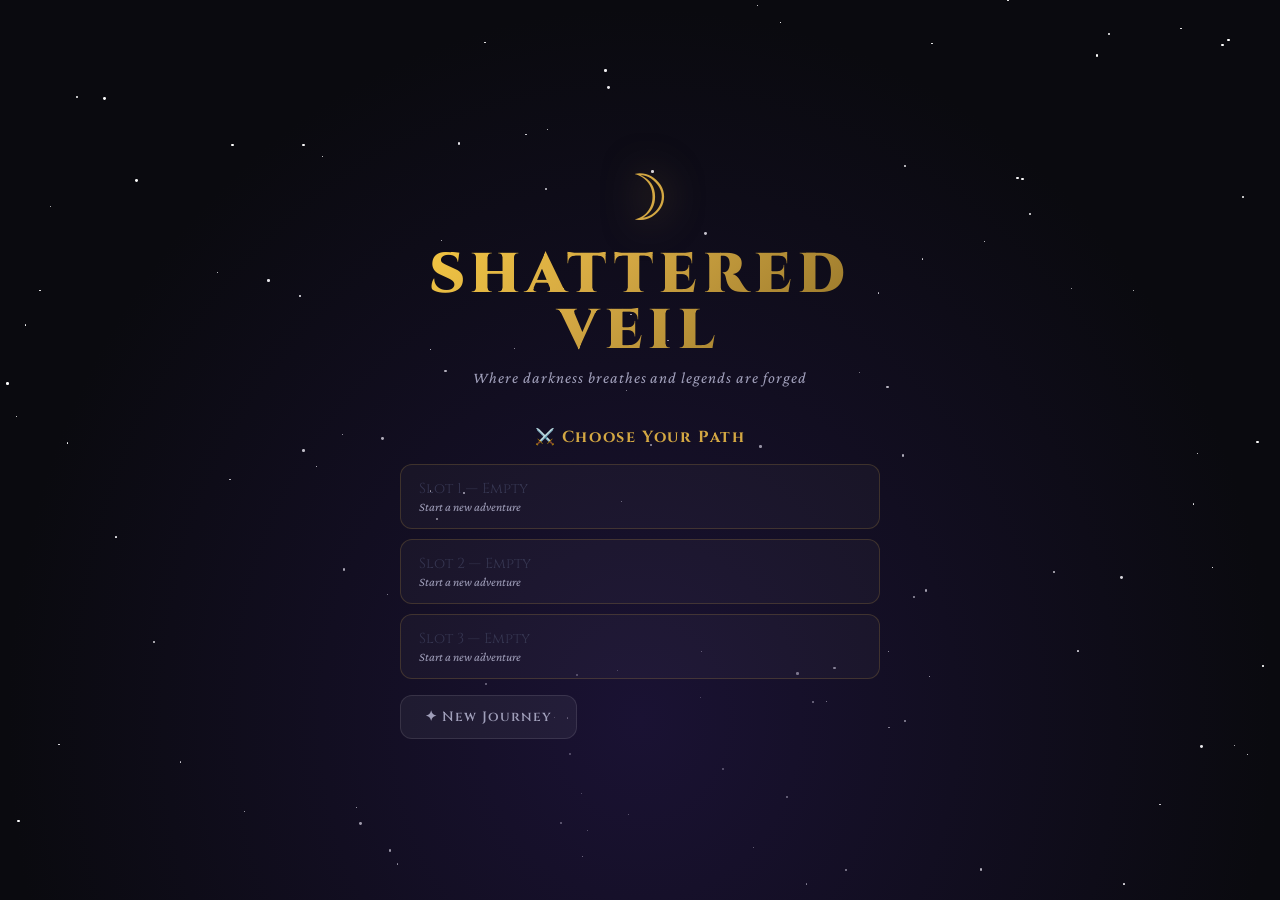
==== index.html @ 06354850 "v1" ====
<!DOCTYPE html>
<html lang="en">
<head>
  <meta charset="UTF-8" />
  <meta name="viewport" content="width=device-width, initial-scale=1.0, viewport-fit=cover" />
  <meta name="theme-color" content="#0a0a0f" />
  <meta name="apple-mobile-web-app-capable" content="yes" />
  <meta name="apple-mobile-web-app-status-bar-style" content="black-translucent" />
  <meta name="apple-mobile-web-app-title" content="Shattered Veil" />
  <meta name="description" content="An epic text-based RPG adventure of darkness, mystery and legend." />
  <link rel="manifest" href="manifest.json" />
  <link rel="apple-touch-icon" href="icons/icon-192.png" />
  <title>Shattered Veil — An Epic RPG</title>
  <link rel="preconnect" href="https://fonts.googleapis.com" />
  <link rel="preconnect" href="https://fonts.gstatic.com" crossorigin />
  <link href="https://fonts.googleapis.com/css2?family=Cinzel:wght@400;600;900&family=Crimson+Pro:ital,wght@0,300;0,400;0,600;1,300;1,400&family=Share+Tech+Mono&display=swap" rel="stylesheet" />
  <link rel="stylesheet" href="style.css" />
</head>
<body>

  <!-- ==================== STARTUP SCREEN ==================== -->
  <div id="startup-screen" class="screen active">
    <div class="startup-bg">
      <div class="star-field" id="star-field"></div>
      <div class="fog-layer"></div>
    </div>
    <div class="startup-content">
      <div class="startup-logo">
        <div class="logo-rune">☽</div>
        <h1 class="logo-title">SHATTERED VEIL</h1>
        <p class="logo-tagline">Where darkness breathes and legends are forged</p>
      </div>

      <div class="save-slots-section" id="save-slots-section">
        <h2 class="section-heading">⚔️ Choose Your Path</h2>
        <div class="save-slots" id="save-slots"></div>
        <button class="btn btn-ghost" id="new-game-btn">✦ New Journey</button>
      </div>

      <div class="name-entry-section hidden" id="name-entry-section">
        <h2 class="section-heading">Who are you, wanderer?</h2>
        <input type="text" id="player-name-input" class="name-input" placeholder="Enter your name…" maxlength="22" autocomplete="off" />
        <div class="save-slot-select">
          <label>Save to slot:</label>
          <div class="slot-btns" id="slot-select-btns"></div>
        </div>
        <div class="name-entry-btns">
          <button class="btn btn-ghost" id="back-to-saves-btn">← Back</button>
          <button class="btn btn-primary" id="begin-journey-btn">Begin Journey →</button>
        </div>
      </div>
    </div>
  </div>

  <!-- ==================== GAME SCREEN ==================== -->
  <div id="game-screen" class="screen">

    <!-- TOP BAR (mobile) -->
    <header class="top-bar">
      <div class="top-bar-left">
        <button class="icon-btn" id="menu-toggle" aria-label="Menu">☰</button>
        <span class="top-location" id="top-location-label">Ashenreach</span>
      </div>
      <div class="top-bar-center">
        <span class="top-title">SHATTERED VEIL</span>
      </div>
      <div class="top-bar-right">
        <button class="icon-btn" id="stats-toggle" aria-label="Stats">⚔</button>
        <button class="icon-btn" id="save-btn" aria-label="Save">💾</button>
      </div>
    </header>

    <!-- GAME LAYOUT -->
    <div class="game-layout">

      <!-- LEFT SIDEBAR — Nav & Companions -->
      <aside class="sidebar sidebar-left" id="sidebar-left">
        <div class="sidebar-inner">
          <button class="sidebar-close" id="sidebar-left-close">✕</button>

          <!-- Quick Nav -->
          <div class="sidebar-section">
            <h3 class="sidebar-heading">📍 Navigate</h3>
            <div id="quick-nav" class="quick-nav"></div>
          </div>

          <!-- Companions -->
          <div class="sidebar-section">
            <h3 class="sidebar-heading">🫂 Companions</h3>
            <div id="companions-list" class="companions-list">
              <p class="dim-text">No companions yet…</p>
            </div>
          </div>

          <!-- Quest Log -->
          <div class="sidebar-section">
            <h3 class="sidebar-heading">📜 Quest Log</h3>
            <div id="quest-log" class="quest-log">
              <p class="dim-text">Seek your destiny…</p>
            </div>
          </div>

          <!-- Save/Load -->
          <div class="sidebar-section">
            <h3 class="sidebar-heading">💾 Save Game</h3>
            <div id="save-panel" class="save-panel"></div>
          </div>
        </div>
      </aside>

      <!-- MAIN AREA -->
      <main class="main-area">
        <div class="story-scroll" id="story-scroll">
          <div id="story-text" class="story-text"></div>
        </div>
        <div class="actions-area">
          <div id="action-buttons" class="action-buttons"></div>
        </div>
      </main>

      <!-- RIGHT SIDEBAR — Stats & Info -->
      <aside class="sidebar sidebar-right" id="sidebar-right">
        <div class="sidebar-inner">
          <button class="sidebar-close" id="sidebar-right-close">✕</button>

          <!-- Character Card -->
          <div class="sidebar-section char-card">
            <div class="char-name" id="char-name-display">Hero</div>
            <div class="char-class" id="char-class-display">Wanderer · Lv 1</div>

            <!-- HP / MP bars -->
            <div class="vitals">
              <div class="vital-row">
                <span class="vital-label">❤ HP</span>
                <div class="bar-wrap"><div class="bar hp-bar" id="hp-bar"></div></div>
                <span class="vital-val" id="hp-text">100/100</span>
              </div>
              <div class="vital-row">
                <span class="vital-label">✦ MP</span>
                <div class="bar-wrap"><div class="bar mp-bar" id="mp-bar"></div></div>
                <span class="vital-val" id="mp-text">40/40</span>
              </div>
              <div class="vital-row">
                <span class="vital-label">⭐ XP</span>
                <div class="bar-wrap"><div class="bar xp-bar" id="xp-bar"></div></div>
                <span class="vital-val" id="xp-text">0/100</span>
              </div>
            </div>

            <!-- Attributes -->
            <div class="attrs-grid">
              <div class="attr-chip">💪 <span id="str-val">6</span></div>
              <div class="attr-chip">🏹 <span id="dex-val">5</span></div>
              <div class="attr-chip">🧠 <span id="int-val">8</span></div>
              <div class="attr-chip">💰 <span id="gold-val">30</span>g</div>
            </div>
          </div>

          <!-- Location -->
          <div class="sidebar-section">
            <h3 class="sidebar-heading">📍 Location</h3>
            <div class="location-card">
              <div class="loc-name" id="loc-name">Ashenreach</div>
              <div class="loc-desc" id="loc-desc">Central hub shrouded in eternal twilight</div>
            </div>
          </div>

          <!-- Equipment -->
          <div class="sidebar-section">
            <h3 class="sidebar-heading">⚔️ Equipment</h3>
            <div id="equipment-display" class="equipment-display"></div>
          </div>

          <!-- Inventory -->
          <div class="sidebar-section">
            <h3 class="sidebar-heading">🎒 Inventory</h3>
            <div id="inventory-grid" class="inventory-grid"></div>
          </div>

          <!-- Spells -->
          <div class="sidebar-section">
            <h3 class="sidebar-heading">✦ Spells</h3>
            <div id="spell-list" class="spell-list"></div>
          </div>
        </div>
      </aside>
    </div>

    <!-- OVERLAY for sidebars on mobile -->
    <div class="sidebar-overlay" id="sidebar-overlay"></div>

    <!-- TOAST NOTIFICATIONS -->
    <div id="toast-container" class="toast-container"></div>
  </div>

  <!-- SERVICE WORKER REGISTRATION -->
  <script>
    if ('serviceWorker' in navigator) {
      window.addEventListener('load', () => {
        navigator.serviceWorker.register('sw.js').catch(() => {});
      });
    }
  </script>
  <script src="app.js"></script>
</body>
</html>
---- style.css ----
/* =============================================
   SHATTERED VEIL — Production CSS
   Dark Gothic RPG  ·  Mobile-First
   ============================================= */

/* ---------- CUSTOM PROPERTIES ---------- */
:root {
  --ink:        #0a0a0f;
  --ink-2:      #111118;
  --ink-3:      #1a1a26;
  --veil:       #252535;
  --mist:       #353550;
  --ash:        #a09fba;
  --parchment:  #e8e0cc;
  --parchment2: #f0e8d4;

  --gold:       #d4a843;
  --gold-bright:#f5c842;
  --gold-dim:   #8a6c25;
  --gold-glow:  rgba(212,168,67,0.15);

  --crimson:    #c0392b;
  --crimson-dim:#7a2520;
  --emerald:    #27ae60;
  --emerald-dim:#1a6b3c;
  --sapphire:   #2980b9;
  --sapphire-dim:#1a5278;
  --violet:     #8e44ad;
  --violet-dim: #5b2c6f;
  --amber:      #e67e22;
  --amber-dim:  #935116;
  --teal:       #1abc9c;

  --hp-color:   #e74c3c;
  --mp-color:   #5b8af5;
  --xp-color:   #f5c842;

  --font-title: 'Cinzel', serif;
  --font-body:  'Crimson Pro', Georgia, serif;
  --font-mono:  'Share Tech Mono', monospace;

  --bar-h: 10px;
  --radius: 6px;
  --radius-lg: 12px;
  --radius-xl: 18px;
  --sidebar-w: 280px;
  --topbar-h: 52px;
  --transition: 0.25s cubic-bezier(0.16,1,0.3,1);

  --shadow-sm: 0 2px 8px rgba(0,0,0,0.4);
  --shadow-md: 0 4px 20px rgba(0,0,0,0.6);
  --shadow-gold: 0 0 20px rgba(212,168,67,0.25);
  --shadow-card: 0 2px 12px rgba(0,0,0,0.5), inset 0 1px 0 rgba(255,255,255,0.04);
}

/* ---------- RESET ---------- */
*, *::before, *::after { box-sizing: border-box; margin: 0; padding: 0; }
html { font-size: 16px; height: 100%; }
body {
  font-family: var(--font-body);
  background: var(--ink);
  color: var(--parchment);
  height: 100%;
  overflow: hidden;
  -webkit-font-smoothing: antialiased;
}
button { cursor: pointer; font-family: inherit; border: none; background: none; }
input { font-family: inherit; }

/* =============================================
   SCREENS
   ============================================= */
.screen {
  position: fixed; inset: 0;
  opacity: 0; pointer-events: none;
  transition: opacity 0.5s ease;
  z-index: 10;
}
.screen.active {
  opacity: 1; pointer-events: all;
}

/* =============================================
   STARTUP SCREEN
   ============================================= */
#startup-screen {
  display: flex;
  align-items: center;
  justify-content: center;
  background: var(--ink);
  overflow: hidden;
}

/* Star field */
.startup-bg {
  position: absolute; inset: 0;
  overflow: hidden;
}
.star-field {
  position: absolute; inset: 0;
}
.star {
  position: absolute;
  background: white;
  border-radius: 50%;
  animation: twinkle var(--dur) ease-in-out infinite alternate;
}
@keyframes twinkle {
  from { opacity: 0.1; transform: scale(0.8); }
  to   { opacity: 0.9; transform: scale(1.2); }
}
.fog-layer {
  position: absolute; inset: 0;
  background: radial-gradient(ellipse at 50% 80%, rgba(30,20,60,0.8) 0%, transparent 70%);
}

.startup-content {
  position: relative; z-index: 2;
  width: 100%; max-width: 520px;
  padding: 24px 20px;
  display: flex;
  flex-direction: column;
  align-items: center;
  gap: 40px;
}

.startup-logo {
  text-align: center;
  animation: fadeUp 1.2s var(--transition) both;
}
.logo-rune {
  font-size: 4rem;
  color: var(--gold);
  filter: drop-shadow(0 0 20px rgba(212,168,67,0.6));
  animation: pulse-glow 3s ease-in-out infinite;
  display: block;
  margin-bottom: 12px;
}
@keyframes pulse-glow {
  0%,100% { filter: drop-shadow(0 0 12px rgba(212,168,67,0.4)); }
  50%      { filter: drop-shadow(0 0 28px rgba(212,168,67,0.8)); }
}
.logo-title {
  font-family: var(--font-title);
  font-size: clamp(2rem, 8vw, 3.5rem);
  font-weight: 900;
  letter-spacing: 0.12em;
  background: linear-gradient(135deg, #f5c842 0%, #d4a843 40%, #8a6c25 100%);
  -webkit-background-clip: text;
  -webkit-text-fill-color: transparent;
  background-clip: text;
  line-height: 1;
  margin-bottom: 10px;
}
.logo-tagline {
  font-family: var(--font-body);
  font-style: italic;
  font-size: 1rem;
  color: var(--ash);
  letter-spacing: 0.06em;
}

/* Save Slots */
.section-heading {
  font-family: var(--font-title);
  font-size: 1rem;
  color: var(--gold);
  letter-spacing: 0.1em;
  text-align: center;
  margin-bottom: 16px;
}

.save-slots-section, .name-entry-section {
  width: 100%;
  animation: fadeUp 0.6s var(--transition) 0.3s both;
}
.hidden { display: none !important; }

.save-slots {
  display: flex;
  flex-direction: column;
  gap: 10px;
  margin-bottom: 16px;
}

.save-slot {
  background: rgba(255,255,255,0.03);
  border: 1px solid rgba(212,168,67,0.2);
  border-radius: var(--radius-lg);
  padding: 14px 18px;
  display: flex;
  align-items: center;
  justify-content: space-between;
  gap: 12px;
  transition: border-color var(--transition), background var(--transition);
  cursor: pointer;
}
.save-slot:hover {
  border-color: var(--gold);
  background: var(--gold-glow);
}
.save-slot-info { flex: 1; }
.save-slot-name {
  font-family: var(--font-title);
  font-size: 0.9rem;
  color: var(--parchment);
  margin-bottom: 2px;
}
.save-slot-meta {
  font-size: 0.78rem;
  color: var(--ash);
  font-style: italic;
}
.save-slot-empty .save-slot-name { color: var(--mist); }
.save-slot-actions { display: flex; gap: 6px; }
.slot-load-btn, .slot-delete-btn {
  padding: 5px 10px;
  border-radius: var(--radius);
  font-size: 0.75rem;
  font-family: var(--font-title);
  letter-spacing: 0.05em;
  transition: all var(--transition);
}
.slot-load-btn {
  background: var(--gold);
  color: var(--ink);
  font-weight: 600;
}
.slot-load-btn:hover { background: var(--gold-bright); }
.slot-delete-btn {
  background: rgba(192,57,43,0.2);
  color: #e74c3c;
  border: 1px solid rgba(192,57,43,0.3);
}
.slot-delete-btn:hover { background: rgba(192,57,43,0.4); }

/* Name Entry */
.name-input {
  width: 100%;
  background: rgba(255,255,255,0.05);
  border: 1px solid rgba(212,168,67,0.4);
  border-radius: var(--radius-lg);
  padding: 14px 18px;
  font-size: 1.1rem;
  font-family: var(--font-body);
  color: var(--parchment2);
  outline: none;
  margin-bottom: 16px;
  transition: border-color var(--transition), box-shadow var(--transition);
}
.name-input:focus {
  border-color: var(--gold);
  box-shadow: 0 0 0 3px rgba(212,168,67,0.15);
}
.name-input::placeholder { color: var(--mist); }

.save-slot-select { margin-bottom: 16px; }
.save-slot-select label {
  display: block;
  font-size: 0.8rem;
  color: var(--ash);
  margin-bottom: 8px;
  text-align: center;
}
.slot-btns { display: flex; gap: 8px; justify-content: center; }
.slot-select-btn {
  padding: 8px 16px;
  border-radius: var(--radius);
  border: 1px solid rgba(212,168,67,0.3);
  background: rgba(255,255,255,0.04);
  color: var(--ash);
  font-family: var(--font-title);
  font-size: 0.8rem;
  transition: all var(--transition);
}
.slot-select-btn.active, .slot-select-btn:hover {
  border-color: var(--gold);
  background: var(--gold-glow);
  color: var(--gold);
}

.name-entry-btns { display: flex; gap: 10px; }

/* Buttons */
.btn {
  padding: 12px 24px;
  border-radius: var(--radius-lg);
  font-family: var(--font-title);
  font-size: 0.85rem;
  letter-spacing: 0.08em;
  font-weight: 600;
  transition: all var(--transition);
  flex: 1;
  text-align: center;
}
.btn-primary {
  background: linear-gradient(135deg, var(--gold) 0%, var(--gold-dim) 100%);
  color: var(--ink);
  box-shadow: var(--shadow-gold);
}
.btn-primary:hover { background: linear-gradient(135deg, var(--gold-bright) 0%, var(--gold) 100%); transform: translateY(-1px); }
.btn-ghost {
  background: rgba(255,255,255,0.05);
  color: var(--ash);
  border: 1px solid rgba(255,255,255,0.1);
}
.btn-ghost:hover { background: rgba(255,255,255,0.1); color: var(--parchment); }

/* =============================================
   GAME SCREEN
   ============================================= */
#game-screen {
  background: var(--ink);
  display: flex;
  flex-direction: column;
  overflow: hidden;
}

/* ---------- TOP BAR ---------- */
.top-bar {
  height: var(--topbar-h);
  background: rgba(10,10,15,0.95);
  border-bottom: 1px solid rgba(212,168,67,0.15);
  display: flex;
  align-items: center;
  justify-content: space-between;
  padding: 0 12px;
  flex-shrink: 0;
  backdrop-filter: blur(10px);
  z-index: 100;
  padding-top: env(safe-area-inset-top);
}
.top-bar-left, .top-bar-right { display: flex; align-items: center; gap: 6px; flex: 1; }
.top-bar-right { justify-content: flex-end; }
.top-bar-center {
  flex: 0;
  white-space: nowrap;
}
.top-title {
  font-family: var(--font-title);
  font-size: 0.7rem;
  letter-spacing: 0.18em;
  color: var(--gold-dim);
}
.top-location {
  font-family: var(--font-body);
  font-style: italic;
  font-size: 0.82rem;
  color: var(--ash);
  max-width: 100px;
  overflow: hidden;
  text-overflow: ellipsis;
  white-space: nowrap;
}
.icon-btn {
  width: 36px; height: 36px;
  display: flex; align-items: center; justify-content: center;
  border-radius: var(--radius);
  background: rgba(255,255,255,0.04);
  border: 1px solid rgba(255,255,255,0.06);
  font-size: 1rem;
  color: var(--ash);
  transition: all var(--transition);
}
.icon-btn:hover { background: var(--gold-glow); border-color: var(--gold-dim); color: var(--gold); }

/* ---------- GAME LAYOUT ---------- */
.game-layout {
  flex: 1;
  display: flex;
  overflow: hidden;
  position: relative;
}

/* ---------- SIDEBARS ---------- */
.sidebar {
  width: var(--sidebar-w);
  flex-shrink: 0;
  background: var(--ink-2);
  border-color: rgba(212,168,67,0.12);
  overflow: hidden;
  display: flex;
  flex-direction: column;
  transition: transform var(--transition);
}
.sidebar-left { border-right: 1px solid rgba(212,168,67,0.12); }
.sidebar-right { border-left: 1px solid rgba(212,168,67,0.12); }

.sidebar-inner {
  flex: 1;
  overflow-y: auto;
  overflow-x: hidden;
  padding: 16px 14px;
  scrollbar-width: thin;
  scrollbar-color: var(--mist) transparent;
  display: flex;
  flex-direction: column;
  gap: 4px;
}
.sidebar-inner::-webkit-scrollbar { width: 4px; }
.sidebar-inner::-webkit-scrollbar-thumb { background: var(--mist); border-radius: 2px; }

.sidebar-close { display: none; }

.sidebar-section {
  background: rgba(255,255,255,0.02);
  border: 1px solid rgba(212,168,67,0.08);
  border-radius: var(--radius-lg);
  padding: 14px 12px;
  margin-bottom: 8px;
}
.sidebar-heading {
  font-family: var(--font-title);
  font-size: 0.72rem;
  letter-spacing: 0.12em;
  color: var(--gold-dim);
  margin-bottom: 12px;
  text-transform: uppercase;
}

/* ---------- MAIN AREA ---------- */
.main-area {
  flex: 1;
  display: flex;
  flex-direction: column;
  overflow: hidden;
  min-width: 0;
}
.story-scroll {
  flex: 1;
  overflow-y: auto;
  padding: 20px;
  scrollbar-width: thin;
  scrollbar-color: var(--mist) transparent;
}
.story-scroll::-webkit-scrollbar { width: 4px; }
.story-scroll::-webkit-scrollbar-thumb { background: var(--mist); border-radius: 2px; }

.story-text {
  max-width: 680px;
  margin: 0 auto;
}

.story-paragraph {
  font-size: 1.05rem;
  line-height: 1.75;
  color: var(--parchment);
  margin-bottom: 16px;
  padding: 14px 18px;
  background: rgba(255,255,255,0.02);
  border-left: 2px solid rgba(212,168,67,0.2);
  border-radius: 0 var(--radius) var(--radius) 0;
  animation: fadeUp 0.4s var(--transition) both;
}
.story-paragraph strong { color: var(--gold); font-weight: 600; }
.story-paragraph em { color: var(--ash); }

/* Story paragraph types */
.story-paragraph.type-combat {
  border-left-color: var(--crimson);
  background: rgba(192,57,43,0.04);
}
.story-paragraph.type-victory {
  border-left-color: var(--emerald);
  background: rgba(39,174,96,0.04);
  color: #7dffb3;
}
.story-paragraph.type-loot {
  border-left-color: var(--gold);
  background: var(--gold-glow);
  color: var(--gold-bright);
}
.story-paragraph.type-damage {
  border-left-color: var(--crimson);
  animation: shake 0.4s ease;
  color: #ff8a80;
}
.story-paragraph.type-heal {
  border-left-color: var(--emerald);
  color: #a8ffcb;
}
.story-paragraph.type-system {
  border-left-color: var(--sapphire);
  background: rgba(41,128,185,0.05);
  font-style: italic;
  color: var(--ash);
  font-size: 0.92rem;
}
.story-paragraph.type-levelup {
  border-left-color: var(--gold-bright);
  background: rgba(245,200,66,0.08);
  color: var(--gold-bright);
  font-family: var(--font-title);
  letter-spacing: 0.05em;
}
.story-paragraph.type-boss {
  border-left-color: var(--violet);
  background: rgba(142,68,173,0.06);
  color: #e0b0ff;
}
.story-paragraph.type-companion {
  border-left-color: var(--teal);
  background: rgba(26,188,156,0.05);
  color: #a0ffe0;
}

/* Divider */
.story-divider {
  text-align: center;
  color: var(--gold-dim);
  font-size: 0.8rem;
  margin: 8px 0;
  letter-spacing: 0.2em;
}

/* Actions area */
.actions-area {
  border-top: 1px solid rgba(212,168,67,0.12);
  background: rgba(10,10,15,0.8);
  backdrop-filter: blur(8px);
  padding: 14px 16px;
  padding-bottom: calc(14px + env(safe-area-inset-bottom));
}
.action-buttons {
  display: grid;
  grid-template-columns: repeat(auto-fill, minmax(200px, 1fr));
  gap: 8px;
  max-width: 720px;
  margin: 0 auto;
}
.action-btn {
  padding: 11px 16px;
  background: rgba(255,255,255,0.04);
  border: 1px solid rgba(212,168,67,0.2);
  border-radius: var(--radius-lg);
  color: var(--parchment);
  font-size: 0.88rem;
  font-family: var(--font-body);
  text-align: left;
  transition: all var(--transition);
  line-height: 1.3;
}
.action-btn:hover {
  background: var(--gold-glow);
  border-color: var(--gold);
  color: var(--parchment2);
  transform: translateX(3px);
}
.action-btn:active { transform: translateX(1px); }
.action-btn.danger {
  border-color: rgba(192,57,43,0.4);
  color: #ff8a80;
}
.action-btn.danger:hover { background: rgba(192,57,43,0.12); border-color: var(--crimson); }

/* ---------- CHAR CARD ---------- */
.char-card {
  text-align: center;
}
.char-name {
  font-family: var(--font-title);
  font-size: 1.1rem;
  color: var(--gold);
  margin-bottom: 2px;
}
.char-class {
  font-size: 0.8rem;
  color: var(--ash);
  font-style: italic;
  margin-bottom: 14px;
}

.vitals { display: flex; flex-direction: column; gap: 8px; margin-bottom: 12px; }
.vital-row { display: flex; align-items: center; gap: 8px; }
.vital-label { font-size: 0.72rem; font-family: var(--font-mono); color: var(--ash); width: 30px; flex-shrink: 0; }
.bar-wrap {
  flex: 1; height: var(--bar-h);
  background: rgba(0,0,0,0.4);
  border-radius: 999px;
  overflow: hidden;
  border: 1px solid rgba(255,255,255,0.05);
}
.bar {
  height: 100%;
  border-radius: 999px;
  transition: width 0.5s cubic-bezier(0.16,1,0.3,1);
}
.hp-bar { background: linear-gradient(90deg, var(--crimson-dim), var(--hp-color)); }
.mp-bar { background: linear-gradient(90deg, var(--sapphire-dim), var(--mp-color)); }
.xp-bar { background: linear-gradient(90deg, var(--amber-dim), var(--xp-color)); }
.vital-val { font-size: 0.7rem; font-family: var(--font-mono); color: var(--ash); width: 56px; text-align: right; flex-shrink: 0; }

.attrs-grid {
  display: grid;
  grid-template-columns: 1fr 1fr;
  gap: 6px;
}
.attr-chip {
  background: rgba(255,255,255,0.03);
  border: 1px solid rgba(212,168,67,0.1);
  border-radius: var(--radius);
  padding: 5px 8px;
  font-size: 0.78rem;
  color: var(--parchment);
  text-align: center;
}
.attr-chip span { color: var(--gold); font-weight: 600; }

/* ---------- LOCATION ---------- */
.location-card { text-align: center; }
.loc-name {
  font-family: var(--font-title);
  font-size: 0.95rem;
  color: var(--gold);
  margin-bottom: 4px;
}
.loc-desc {
  font-size: 0.8rem;
  color: var(--ash);
  font-style: italic;
  line-height: 1.4;
}

/* ---------- EQUIPMENT ---------- */
.equipment-display { display: flex; flex-direction: column; gap: 6px; }
.equip-row {
  display: flex;
  align-items: center;
  gap: 8px;
  padding: 7px 10px;
  background: rgba(212,168,67,0.05);
  border: 1px solid rgba(212,168,67,0.12);
  border-radius: var(--radius);
  font-size: 0.8rem;
}
.equip-label { color: var(--ash); flex-shrink: 0; }
.equip-name { color: var(--parchment); flex: 1; }
.equip-stat { color: var(--gold); font-size: 0.72rem; font-family: var(--font-mono); }

/* ---------- INVENTORY ---------- */
.inventory-grid {
  display: grid;
  grid-template-columns: repeat(4, 1fr);
  gap: 6px;
}
.inv-item {
  aspect-ratio: 1;
  display: flex;
  flex-direction: column;
  align-items: center;
  justify-content: center;
  gap: 2px;
  background: rgba(255,255,255,0.03);
  border: 1px solid rgba(212,168,67,0.12);
  border-radius: var(--radius);
  font-size: 1.3rem;
  cursor: pointer;
  transition: all var(--transition);
  position: relative;
  padding: 4px 2px;
}
.inv-item:hover {
  background: var(--gold-glow);
  border-color: var(--gold-dim);
  transform: scale(1.05);
}
.inv-item-label {
  font-size: 0.6rem;
  color: var(--ash);
  text-align: center;
  line-height: 1;
  word-break: break-word;
}
.inv-empty { font-size: 0.75rem; color: var(--mist); font-style: italic; padding: 6px 0; }

/* ---------- SPELLS ---------- */
.spell-list { display: flex; flex-direction: column; gap: 5px; }
.spell-chip {
  display: flex;
  align-items: center;
  justify-content: space-between;
  padding: 7px 10px;
  background: rgba(89,52,173,0.08);
  border: 1px solid rgba(142,68,173,0.2);
  border-radius: var(--radius);
  font-size: 0.78rem;
  cursor: pointer;
  transition: all var(--transition);
}
.spell-chip:hover { background: rgba(89,52,173,0.18); border-color: var(--violet); }
.spell-chip-name { color: var(--parchment); }
.spell-chip-cost { color: var(--mp-color); font-family: var(--font-mono); font-size: 0.7rem; }

/* ---------- QUEST LOG ---------- */
.quest-log { display: flex; flex-direction: column; gap: 6px; }
.quest-item {
  padding: 8px 10px;
  background: rgba(255,255,255,0.02);
  border: 1px solid rgba(212,168,67,0.1);
  border-left: 3px solid var(--gold-dim);
  border-radius: 0 var(--radius) var(--radius) 0;
  font-size: 0.8rem;
}
.quest-title { color: var(--parchment); margin-bottom: 2px; font-weight: 600; }
.quest-desc { color: var(--ash); font-size: 0.75rem; font-style: italic; }
.quest-reward { color: var(--gold); font-size: 0.7rem; margin-top: 4px; }
.quest-item.completed { border-left-color: var(--emerald); opacity: 0.6; }
.quest-item.completed .quest-title { text-decoration: line-through; }

/* ---------- COMPANIONS ---------- */
.companions-list { display: flex; flex-direction: column; gap: 8px; }
.companion-card {
  display: flex;
  gap: 10px;
  padding: 10px;
  background: rgba(26,188,156,0.05);
  border: 1px solid rgba(26,188,156,0.15);
  border-radius: var(--radius-lg);
}
.companion-avatar {
  font-size: 2rem;
  flex-shrink: 0;
  width: 44px; height: 44px;
  display: flex; align-items: center; justify-content: center;
  background: rgba(26,188,156,0.1);
  border-radius: var(--radius);
}
.companion-info { flex: 1; min-width: 0; }
.companion-name { font-family: var(--font-title); font-size: 0.82rem; color: var(--teal); margin-bottom: 2px; }
.companion-role { font-size: 0.72rem; color: var(--ash); font-style: italic; margin-bottom: 4px; }
.companion-hp { display: flex; align-items: center; gap: 6px; }
.companion-hp-bar-wrap { flex: 1; height: 5px; background: rgba(0,0,0,0.4); border-radius: 999px; overflow: hidden; }
.companion-hp-bar { height: 100%; background: var(--teal); border-radius: 999px; transition: width 0.5s ease; }
.companion-hp-label { font-size: 0.65rem; font-family: var(--font-mono); color: var(--ash); }

/* ---------- SAVE PANEL ---------- */
.save-panel { display: flex; flex-direction: column; gap: 6px; }
.save-slot-mini {
  display: flex;
  align-items: center;
  justify-content: space-between;
  padding: 8px 10px;
  background: rgba(255,255,255,0.02);
  border: 1px solid rgba(212,168,67,0.1);
  border-radius: var(--radius);
  font-size: 0.78rem;
  cursor: pointer;
  transition: all var(--transition);
}
.save-slot-mini:hover { border-color: var(--gold-dim); background: var(--gold-glow); }
.save-mini-name { color: var(--parchment); }
.save-mini-action { color: var(--gold); font-size: 0.7rem; }

/* ---------- QUICK NAV ---------- */
.quick-nav { display: flex; flex-direction: column; gap: 5px; }
.nav-btn {
  padding: 8px 12px;
  background: rgba(255,255,255,0.03);
  border: 1px solid rgba(212,168,67,0.1);
  border-radius: var(--radius);
  color: var(--ash);
  font-size: 0.82rem;
  text-align: left;
  transition: all var(--transition);
}
.nav-btn:hover { background: var(--gold-glow); border-color: var(--gold-dim); color: var(--parchment); }
.nav-btn.active { border-color: var(--gold); color: var(--gold); background: var(--gold-glow); }

/* ---------- OVERLAY ---------- */
.sidebar-overlay {
  display: none;
  position: fixed; inset: 0;
  background: rgba(0,0,0,0.6);
  z-index: 200;
  backdrop-filter: blur(2px);
}
.sidebar-overlay.active { display: block; }

/* ---------- TOAST ---------- */
.toast-container {
  position: fixed;
  top: calc(var(--topbar-h) + 12px);
  right: 16px;
  z-index: 999;
  display: flex;
  flex-direction: column;
  gap: 6px;
  pointer-events: none;
}
.toast {
  padding: 10px 16px;
  background: var(--ink-3);
  border: 1px solid rgba(212,168,67,0.3);
  border-radius: var(--radius-lg);
  font-size: 0.85rem;
  color: var(--parchment);
  box-shadow: var(--shadow-md);
  animation: toastIn 0.35s var(--transition) both;
  max-width: 260px;
  pointer-events: all;
}
.toast.error { border-color: rgba(192,57,43,0.5); color: #ff8a80; }
.toast.success { border-color: rgba(39,174,96,0.5); color: #7dffb3; }
.toast.info { border-color: rgba(41,128,185,0.4); color: #90caf9; }
.toast.out { animation: toastOut 0.35s var(--transition) both; }
@keyframes toastIn {
  from { opacity: 0; transform: translateX(40px); }
  to   { opacity: 1; transform: translateX(0); }
}
@keyframes toastOut {
  from { opacity: 1; transform: translateX(0); }
  to   { opacity: 0; transform: translateX(40px); }
}

/* ---------- MISC ---------- */
.dim-text { font-size: 0.8rem; color: var(--mist); font-style: italic; }

@keyframes fadeUp {
  from { opacity: 0; transform: translateY(16px); }
  to   { opacity: 1; transform: translateY(0); }
}
@keyframes shake {
  0%,100% { transform: translateX(0); }
  20%,60% { transform: translateX(-6px); }
  40%,80% { transform: translateX(6px); }
}

/* =============================================
   MOBILE RESPONSIVE
   ============================================= */
@media (max-width: 1100px) {
  .sidebar-left { display: none; }
}
@media (max-width: 860px) {
  .sidebar-right { display: none; }
}

/* Mobile sidebar — slide-in overlay */
@media (max-width: 1100px) {
  .sidebar {
    position: fixed;
    top: 0; bottom: 0;
    z-index: 300;
    width: min(var(--sidebar-w), 85vw);
    display: flex;
  }
  .sidebar-left {
    left: 0;
    transform: translateX(-100%);
    transition: transform var(--transition);
  }
  .sidebar-right {
    right: 0;
    transform: translateX(100%);
    transition: transform var(--transition);
  }
  .sidebar.open {
    transform: translateX(0) !important;
    display: flex;
  }
  .sidebar-close {
    display: block;
    position: absolute;
    top: 12px; right: 12px;
    width: 28px; height: 28px;
    background: rgba(255,255,255,0.05);
    border-radius: 50%;
    font-size: 0.8rem;
    color: var(--ash);
    display: flex; align-items: center; justify-content: center;
    z-index: 1;
  }
}

/* small phones */
@media (max-width: 480px) {
  .action-buttons {
    grid-template-columns: 1fr;
  }
  .story-scroll {
    padding: 14px 12px;
  }
  .story-paragraph {
    font-size: 0.97rem;
    padding: 12px 14px;
  }
}

/* Landscape phone */
@media (max-height: 500px) and (orientation: landscape) {
  .top-bar { height: 42px; }
  :root { --topbar-h: 42px; }
  .story-scroll { padding: 10px 14px; }
  .actions-area { padding: 10px 12px; }
}
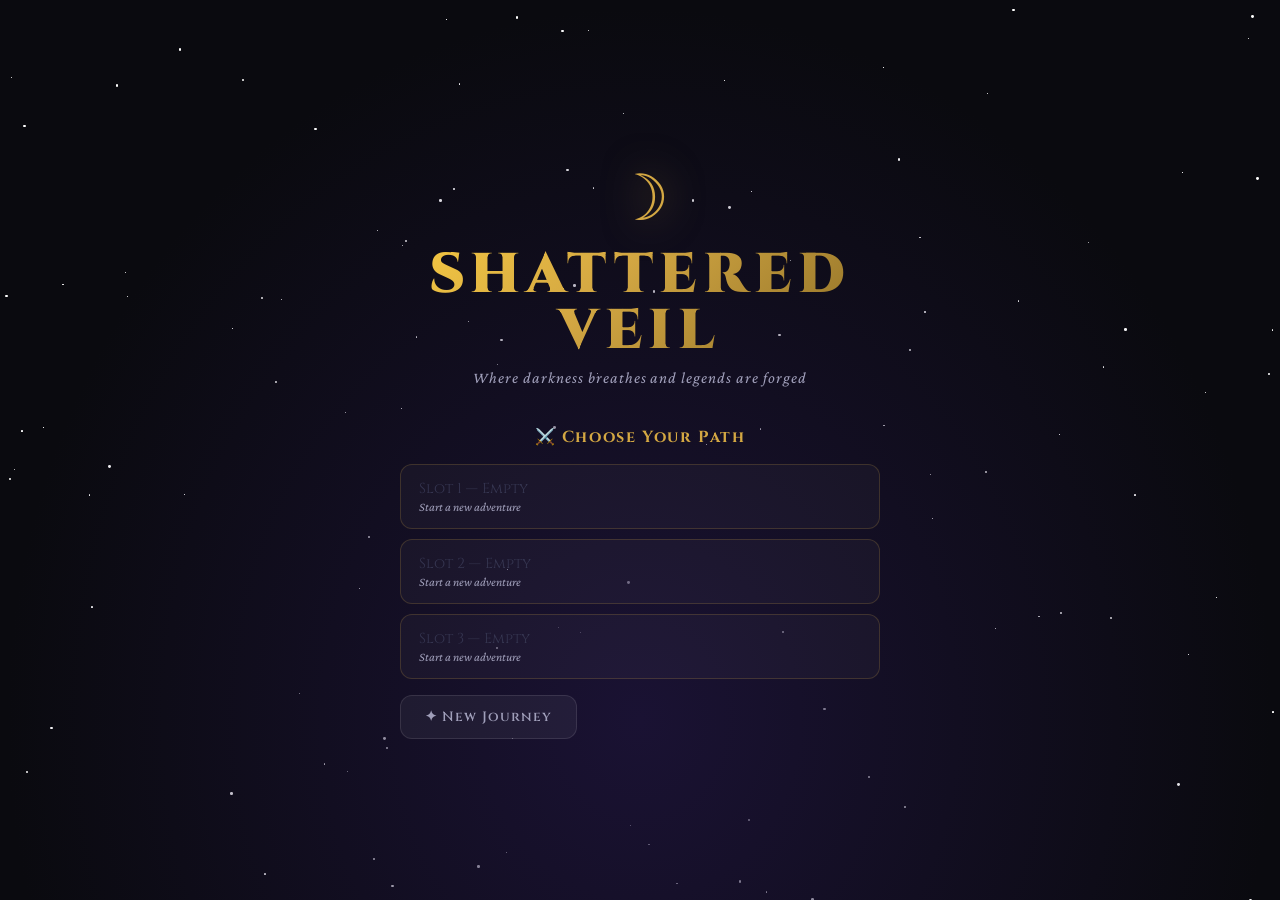
==== commit b3e65f4b: "v1" ====
--- a/index.html
+++ b/index.html
@@ -9,6 +9,7 @@
   <meta name="apple-mobile-web-app-title" content="Shattered Veil" />
   <meta name="description" content="An epic text-based RPG adventure of darkness, mystery and legend." />
   <link rel="manifest" href="manifest.json" />
+  <meta name="theme-color" content="#0f172a">
   <link rel="apple-touch-icon" href="icons/icon-192.png" />
   <title>Shattered Veil — An Epic RPG</title>
   <link rel="preconnect" href="https://fonts.googleapis.com" />
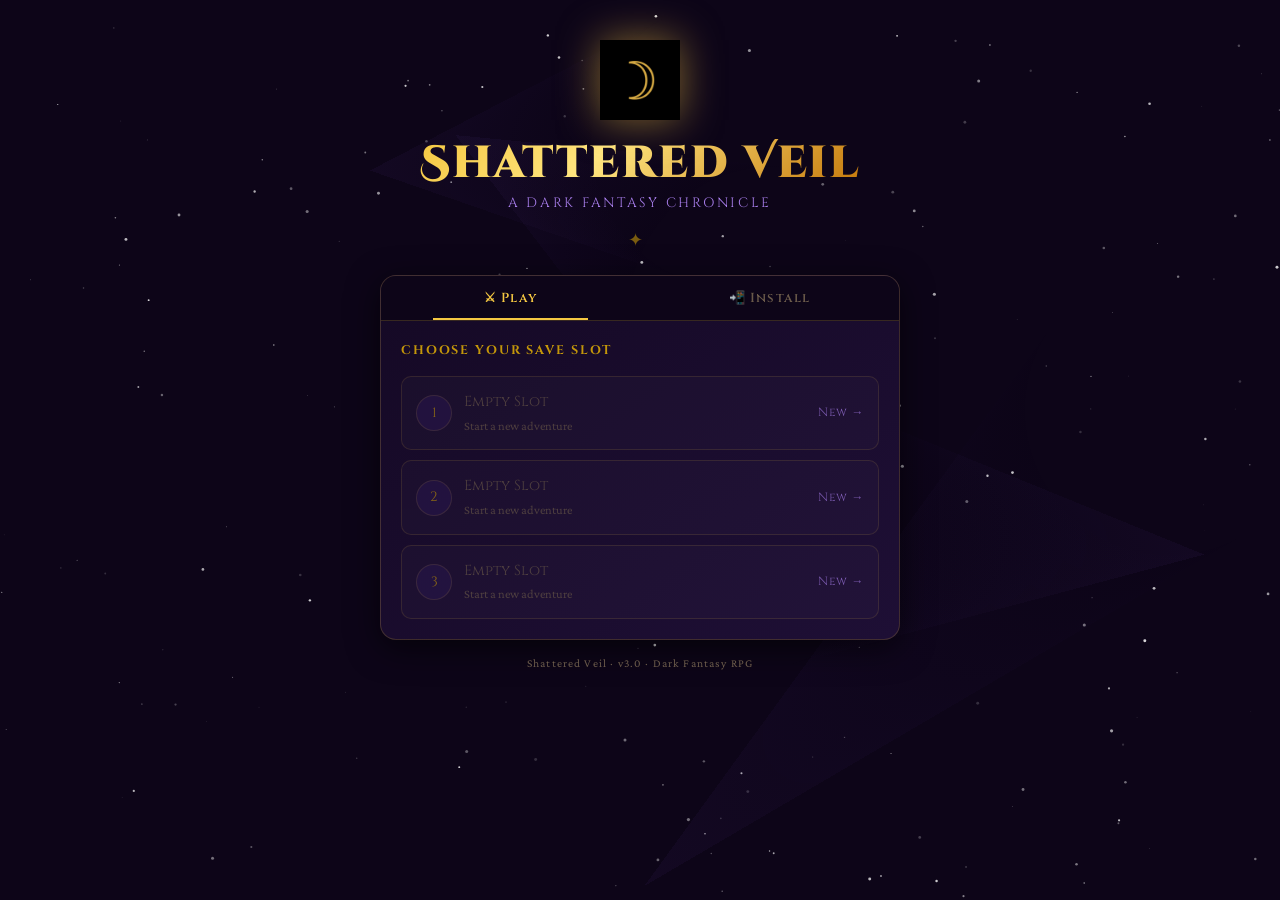
==== commit 6c2c6c5f: "v1" ====
--- a/index.html
+++ b/index.html
@@ -1,207 +1,321 @@
 <!DOCTYPE html>
 <html lang="en">
 <head>
-  <meta charset="UTF-8" />
-  <meta name="viewport" content="width=device-width, initial-scale=1.0, viewport-fit=cover" />
-  <meta name="theme-color" content="#0a0a0f" />
-  <meta name="apple-mobile-web-app-capable" content="yes" />
-  <meta name="apple-mobile-web-app-status-bar-style" content="black-translucent" />
-  <meta name="apple-mobile-web-app-title" content="Shattered Veil" />
-  <meta name="description" content="An epic text-based RPG adventure of darkness, mystery and legend." />
-  <link rel="manifest" href="manifest.json" />
-  <meta name="theme-color" content="#0f172a">
-  <link rel="apple-touch-icon" href="icons/icon-192.png" />
-  <title>Shattered Veil — An Epic RPG</title>
-  <link rel="preconnect" href="https://fonts.googleapis.com" />
-  <link rel="preconnect" href="https://fonts.gstatic.com" crossorigin />
-  <link href="https://fonts.googleapis.com/css2?family=Cinzel:wght@400;600;900&family=Crimson+Pro:ital,wght@0,300;0,400;0,600;1,300;1,400&family=Share+Tech+Mono&display=swap" rel="stylesheet" />
-  <link rel="stylesheet" href="style.css" />
+  <meta charset="UTF-8"/>
+  <meta name="viewport" content="width=device-width, initial-scale=1.0, maximum-scale=1.0"/>
+  <meta name="theme-color" content="#0d0518"/>
+  <meta name="apple-mobile-web-app-capable" content="yes"/>
+  <meta name="apple-mobile-web-app-status-bar-style" content="black-translucent"/>
+  <meta name="apple-mobile-web-app-title" content="Shattered Veil"/>
+  <meta name="description" content="A dark fantasy text RPG. Explore the Obsidian Marsh, uncover ancient secrets, and face the Wraithcaller."/>
+  <link rel="manifest" href="manifest.json"/>
+  <link rel="apple-touch-icon" href="icons/icon-192.png"/>
+  <title>Shattered Veil — Dark Fantasy RPG</title>
+  <link href="https://fonts.googleapis.com/css2?family=Cinzel+Decorative:wght@400;700;900&family=Cinzel:wght@400;500;600;700&family=Crimson+Pro:ital,wght@0,300;0,400;0,600;1,300;1,400&family=Share+Tech+Mono&display=swap" rel="stylesheet"/>
+  <link rel="stylesheet" href="style.css"/>
 </head>
 <body>
 
-  <!-- ==================== STARTUP SCREEN ==================== -->
-  <div id="startup-screen" class="screen active">
-    <div class="startup-bg">
-      <div class="star-field" id="star-field"></div>
-      <div class="fog-layer"></div>
-    </div>
-    <div class="startup-content">
-      <div class="startup-logo">
-        <div class="logo-rune">☽</div>
-        <h1 class="logo-title">SHATTERED VEIL</h1>
-        <p class="logo-tagline">Where darkness breathes and legends are forged</p>
-      </div>
-
-      <div class="save-slots-section" id="save-slots-section">
-        <h2 class="section-heading">⚔️ Choose Your Path</h2>
-        <div class="save-slots" id="save-slots"></div>
-        <button class="btn btn-ghost" id="new-game-btn">✦ New Journey</button>
-      </div>
-
-      <div class="name-entry-section hidden" id="name-entry-section">
-        <h2 class="section-heading">Who are you, wanderer?</h2>
-        <input type="text" id="player-name-input" class="name-input" placeholder="Enter your name…" maxlength="22" autocomplete="off" />
-        <div class="save-slot-select">
-          <label>Save to slot:</label>
-          <div class="slot-btns" id="slot-select-btns"></div>
-        </div>
-        <div class="name-entry-btns">
-          <button class="btn btn-ghost" id="back-to-saves-btn">← Back</button>
-          <button class="btn btn-primary" id="begin-journey-btn">Begin Journey →</button>
-        </div>
-      </div>
-    </div>
+<!-- ─── STARTUP SCREEN ─────────────────────────────────── -->
+<div id="startup-screen" class="active">
+  <canvas id="star-canvas"></canvas>
+
+  <!-- Floating rune particles -->
+  <div class="rune-particles" id="rune-particles"></div>
+
+  <!-- Logo block -->
+  <div class="logo-block">
+    <div class="logo-icon">
+      <img src="icons/icon-192.png" alt="Shattered Veil" width="80" height="80"/>
+    </div>
+    <h1 class="logo-title">Shattered Veil</h1>
+    <p class="logo-subtitle">A Dark Fantasy Chronicle</p>
+    <div class="logo-divider"><span>✦</span></div>
   </div>
 
-  <!-- ==================== GAME SCREEN ==================== -->
-  <div id="game-screen" class="screen">
-
-    <!-- TOP BAR (mobile) -->
-    <header class="top-bar">
-      <div class="top-bar-left">
-        <button class="icon-btn" id="menu-toggle" aria-label="Menu">☰</button>
-        <span class="top-location" id="top-location-label">Ashenreach</span>
-      </div>
-      <div class="top-bar-center">
-        <span class="top-title">SHATTERED VEIL</span>
-      </div>
-      <div class="top-bar-right">
-        <button class="icon-btn" id="stats-toggle" aria-label="Stats">⚔</button>
-        <button class="icon-btn" id="save-btn" aria-label="Save">💾</button>
-      </div>
-    </header>
-
-    <!-- GAME LAYOUT -->
-    <div class="game-layout">
-
-      <!-- LEFT SIDEBAR — Nav & Companions -->
-      <aside class="sidebar sidebar-left" id="sidebar-left">
-        <div class="sidebar-inner">
-          <button class="sidebar-close" id="sidebar-left-close">✕</button>
-
-          <!-- Quick Nav -->
-          <div class="sidebar-section">
-            <h3 class="sidebar-heading">📍 Navigate</h3>
-            <div id="quick-nav" class="quick-nav"></div>
-          </div>
-
-          <!-- Companions -->
-          <div class="sidebar-section">
-            <h3 class="sidebar-heading">🫂 Companions</h3>
-            <div id="companions-list" class="companions-list">
-              <p class="dim-text">No companions yet…</p>
-            </div>
-          </div>
-
-          <!-- Quest Log -->
-          <div class="sidebar-section">
-            <h3 class="sidebar-heading">📜 Quest Log</h3>
-            <div id="quest-log" class="quest-log">
-              <p class="dim-text">Seek your destiny…</p>
-            </div>
-          </div>
-
-          <!-- Save/Load -->
-          <div class="sidebar-section">
-            <h3 class="sidebar-heading">💾 Save Game</h3>
-            <div id="save-panel" class="save-panel"></div>
-          </div>
-        </div>
-      </aside>
-
-      <!-- MAIN AREA -->
-      <main class="main-area">
-        <div class="story-scroll" id="story-scroll">
-          <div id="story-text" class="story-text"></div>
-        </div>
-        <div class="actions-area">
-          <div id="action-buttons" class="action-buttons"></div>
-        </div>
-      </main>
-
-      <!-- RIGHT SIDEBAR — Stats & Info -->
-      <aside class="sidebar sidebar-right" id="sidebar-right">
-        <div class="sidebar-inner">
-          <button class="sidebar-close" id="sidebar-right-close">✕</button>
-
-          <!-- Character Card -->
-          <div class="sidebar-section char-card">
-            <div class="char-name" id="char-name-display">Hero</div>
-            <div class="char-class" id="char-class-display">Wanderer · Lv 1</div>
-
-            <!-- HP / MP bars -->
-            <div class="vitals">
-              <div class="vital-row">
-                <span class="vital-label">❤ HP</span>
-                <div class="bar-wrap"><div class="bar hp-bar" id="hp-bar"></div></div>
-                <span class="vital-val" id="hp-text">100/100</span>
-              </div>
-              <div class="vital-row">
-                <span class="vital-label">✦ MP</span>
-                <div class="bar-wrap"><div class="bar mp-bar" id="mp-bar"></div></div>
-                <span class="vital-val" id="mp-text">40/40</span>
-              </div>
-              <div class="vital-row">
-                <span class="vital-label">⭐ XP</span>
-                <div class="bar-wrap"><div class="bar xp-bar" id="xp-bar"></div></div>
-                <span class="vital-val" id="xp-text">0/100</span>
-              </div>
-            </div>
-
-            <!-- Attributes -->
-            <div class="attrs-grid">
-              <div class="attr-chip">💪 <span id="str-val">6</span></div>
-              <div class="attr-chip">🏹 <span id="dex-val">5</span></div>
-              <div class="attr-chip">🧠 <span id="int-val">8</span></div>
-              <div class="attr-chip">💰 <span id="gold-val">30</span>g</div>
-            </div>
-          </div>
-
-          <!-- Location -->
-          <div class="sidebar-section">
-            <h3 class="sidebar-heading">📍 Location</h3>
-            <div class="location-card">
-              <div class="loc-name" id="loc-name">Ashenreach</div>
-              <div class="loc-desc" id="loc-desc">Central hub shrouded in eternal twilight</div>
-            </div>
-          </div>
-
-          <!-- Equipment -->
-          <div class="sidebar-section">
-            <h3 class="sidebar-heading">⚔️ Equipment</h3>
-            <div id="equipment-display" class="equipment-display"></div>
-          </div>
-
-          <!-- Inventory -->
-          <div class="sidebar-section">
-            <h3 class="sidebar-heading">🎒 Inventory</h3>
-            <div id="inventory-grid" class="inventory-grid"></div>
-          </div>
-
-          <!-- Spells -->
-          <div class="sidebar-section">
-            <h3 class="sidebar-heading">✦ Spells</h3>
-            <div id="spell-list" class="spell-list"></div>
-          </div>
-        </div>
-      </aside>
-    </div>
-
-    <!-- OVERLAY for sidebars on mobile -->
-    <div class="sidebar-overlay" id="sidebar-overlay"></div>
-
-    <!-- TOAST NOTIFICATIONS -->
-    <div id="toast-container" class="toast-container"></div>
+  <!-- Main startup card -->
+  <div class="startup-card">
+
+    <!-- Tab bar -->
+    <div class="tab-bar">
+      <button class="tab-btn active" data-tab="play">⚔ Play</button>
+      <button class="tab-btn" data-tab="install">📲 Install</button>
+    </div>
+
+    <!-- ── PLAY TAB ── -->
+    <div class="tab-content active" id="tab-play">
+      <div class="save-section">
+        <h3 class="section-heading">Choose Your Save Slot</h3>
+        <div class="save-slots" id="save-slots">
+          <!-- Rendered by JS -->
+        </div>
+        <div class="new-game-row" id="new-game-form" style="display:none;">
+          <p class="form-label">Enter your name, traveller:</p>
+          <div class="name-input-row">
+            <input type="text" id="player-name" placeholder="Your name..." maxlength="20" autocomplete="off" spellcheck="false"/>
+            <button id="begin-btn" class="btn-primary">Begin</button>
+          </div>
+        </div>
+      </div>
+    </div>
+
+    <!-- ── INSTALL TAB ── -->
+    <div class="tab-content" id="tab-install">
+      <div class="install-section">
+        <p class="install-intro">Install Shattered Veil for the best experience — play offline, full-screen, no browser bars.</p>
+
+        <!-- Platform detector — shows correct one -->
+        <div id="install-android" class="install-platform" style="display:none;">
+          <div class="platform-header">
+            <span class="platform-icon">🤖</span>
+            <div>
+              <h4>Android / Chrome</h4>
+              <p>Direct install — no app store needed</p>
+            </div>
+          </div>
+          <button class="btn-install" id="android-install-btn">
+            <span class="install-btn-icon">⬇</span> Install App
+          </button>
+          <p class="install-note">Tap the button above. Chrome will show an install prompt.</p>
+        </div>
+
+        <div id="install-ios" class="install-platform" style="display:none;">
+          <div class="platform-header">
+            <span class="platform-icon"></span>
+            <div>
+              <h4>iPhone / iPad</h4>
+              <p>Add to Home Screen via Safari</p>
+            </div>
+          </div>
+          <div class="ios-steps">
+            <div class="ios-step">
+              <div class="step-num">1</div>
+              <div class="step-body">
+                <strong>Open in Safari</strong>
+                <span>Make sure you're using Safari, not Chrome or Firefox</span>
+              </div>
+            </div>
+            <div class="ios-step">
+              <div class="step-num">2</div>
+              <div class="step-body">
+                <strong>Tap the Share button</strong>
+                <span>The <kbd>⬆</kbd> icon at the bottom of the screen</span>
+              </div>
+            </div>
+            <div class="ios-step">
+              <div class="step-num">3</div>
+              <div class="step-body">
+                <strong>Scroll and tap "Add to Home Screen"</strong>
+                <span>Look for the <kbd>+</kbd> box icon in the share sheet</span>
+              </div>
+            </div>
+            <div class="ios-step">
+              <div class="step-num">4</div>
+              <div class="step-body">
+                <strong>Tap "Add"</strong>
+                <span>The app appears on your home screen instantly</span>
+              </div>
+            </div>
+          </div>
+        </div>
+
+        <div id="install-desktop" class="install-platform" style="display:none;">
+          <div class="platform-header">
+            <span class="platform-icon">🖥</span>
+            <div>
+              <h4>Desktop / Laptop</h4>
+              <p>Install as a native-like app</p>
+            </div>
+          </div>
+          <button class="btn-install" id="desktop-install-btn">
+            <span class="install-btn-icon">⬇</span> Install App
+          </button>
+          <p class="install-note">Or click the install icon <kbd>⊕</kbd> in your browser's address bar.</p>
+        </div>
+
+        <div id="install-installed" class="install-platform" style="display:none;">
+          <div class="platform-header">
+            <span class="platform-icon">✅</span>
+            <div>
+              <h4>Already Installed</h4>
+              <p>You're playing the installed version!</p>
+            </div>
+          </div>
+        </div>
+
+        <div id="install-fallback" class="install-platform">
+          <div class="platform-header">
+            <span class="platform-icon">🌐</span>
+            <div>
+              <h4>Add to Home Screen</h4>
+              <p>Works on iOS (Safari) and Android (Chrome)</p>
+            </div>
+          </div>
+          <div class="ios-steps">
+            <div class="ios-step">
+              <div class="step-num">📱</div>
+              <div class="step-body">
+                <strong>On Android:</strong>
+                <span>Chrome menu → "Add to Home Screen" or "Install App"</span>
+              </div>
+            </div>
+            <div class="ios-step">
+              <div class="step-num">🍎</div>
+              <div class="step-body">
+                <strong>On iPhone:</strong>
+                <span>Safari → Share button ⬆ → "Add to Home Screen"</span>
+              </div>
+            </div>
+          </div>
+        </div>
+
+      </div>
+    </div>
+
+  </div><!-- /startup-card -->
+
+  <p class="startup-footer">Shattered Veil · v3.0 · Dark Fantasy RPG</p>
+</div><!-- /startup-screen -->
+
+<!-- ─── MODAL OVERLAY ────────────────────────────────────── -->
+<div id="modal-overlay" class="modal-overlay hidden">
+  <div class="modal-box" id="modal-box">
+    <div class="modal-inner" id="modal-inner"></div>
   </div>
-
-  <!-- SERVICE WORKER REGISTRATION -->
-  <script>
-    if ('serviceWorker' in navigator) {
-      window.addEventListener('load', () => {
-        navigator.serviceWorker.register('sw.js').catch(() => {});
-      });
-    }
-  </script>
-  <script src="app.js"></script>
+</div>
+
+<!-- ─── GAME CONTAINER ──────────────────────────────────── -->
+<div id="game-container">
+
+  <!-- Top bar (mobile) -->
+  <div class="top-bar">
+    <button class="sidebar-toggle" id="left-toggle" aria-label="Menu">☰</button>
+    <div class="topbar-title">
+      <span id="topbar-location">Ashenreach</span>
+    </div>
+    <div class="topbar-stats">
+      <span id="topbar-hp">❤ <span id="tb-hp">100</span></span>
+      <span id="topbar-gold">💰 <span id="tb-gold">30</span></span>
+    </div>
+    <button class="sidebar-toggle" id="right-toggle" aria-label="Stats">◈</button>
+  </div>
+
+  <!-- Overlays for mobile sidebars -->
+  <div class="sidebar-overlay" id="sidebar-overlay"></div>
+
+  <!-- ── LEFT SIDEBAR ── -->
+  <aside class="sidebar sidebar-left" id="sidebar-left">
+    <div class="sidebar-close-row">
+      <span class="sidebar-logo">⚔ Shattered Veil</span>
+      <button class="close-sidebar" id="close-left">✕</button>
+    </div>
+
+    <div class="sidebar-section">
+      <h4 class="sidebar-heading">Navigation</h4>
+      <div class="nav-list" id="nav-list">
+        <button class="nav-btn" onclick="G.goTo('ashenreach')">🏙 Ashenreach</button>
+        <button class="nav-btn" onclick="G.goTo('marsh')">🌿 Obsidian Marsh</button>
+        <button class="nav-btn" onclick="G.saveGame()">💾 Save Game</button>
+        <button class="nav-btn" onclick="G.returnToMenu()">🏠 Main Menu</button>
+      </div>
+    </div>
+
+    <div class="sidebar-section">
+      <h4 class="sidebar-heading">Companions</h4>
+      <div id="companions-list" class="companions-list">
+        <p class="empty-note">No companions yet</p>
+      </div>
+    </div>
+
+    <div class="sidebar-section">
+      <h4 class="sidebar-heading">Quests</h4>
+      <div id="quest-list" class="quest-list">
+        <p class="empty-note">No active quests</p>
+      </div>
+    </div>
+  </aside>
+
+  <!-- ── MAIN AREA ── -->
+  <main class="main-area">
+    <div class="story-scroll" id="story-text"></div>
+    <div class="action-zone" id="action-zone">
+      <div class="action-buttons" id="action-buttons"></div>
+    </div>
+  </main>
+
+  <!-- ── RIGHT SIDEBAR ── -->
+  <aside class="sidebar sidebar-right" id="sidebar-right">
+    <div class="sidebar-close-row">
+      <span class="sidebar-logo">◈ Character</span>
+      <button class="close-sidebar" id="close-right">✕</button>
+    </div>
+
+    <div class="sidebar-section char-section">
+      <div class="char-name-row">
+        <span class="char-crown">♔</span>
+        <span id="player-name-display" class="char-name">—</span>
+        <span class="char-level-badge" id="level-badge">Lv 1</span>
+      </div>
+      <div class="stat-bars">
+        <div class="stat-bar-row">
+          <span class="stat-label">❤ HP</span>
+          <div class="bar-track"><div class="bar-fill hp-fill" id="health-bar"></div></div>
+          <span class="stat-num" id="health-text">100/100</span>
+        </div>
+        <div class="stat-bar-row">
+          <span class="stat-label">🔮 MP</span>
+          <div class="bar-track"><div class="bar-fill mp-fill" id="magic-bar"></div></div>
+          <span class="stat-num" id="magic-text">40/40</span>
+        </div>
+        <div class="stat-bar-row">
+          <span class="stat-label">⭐ XP</span>
+          <div class="bar-track"><div class="bar-fill xp-fill" id="xp-bar"></div></div>
+          <span class="stat-num" id="xp-text">0/100</span>
+        </div>
+      </div>
+      <div class="attr-grid">
+        <div class="attr-item">⚔<br><span id="strength-val">6</span><br><small>STR</small></div>
+        <div class="attr-item">🏃<br><span id="dexterity-val">5</span><br><small>DEX</small></div>
+        <div class="attr-item">🧠<br><span id="intelligence-val">8</span><br><small>INT</small></div>
+        <div class="attr-item">💰<br><span id="gold-val">30</span><br><small>GOLD</small></div>
+      </div>
+    </div>
+
+    <div class="sidebar-section">
+      <h4 class="sidebar-heading">Location</h4>
+      <div class="location-box">
+        <div class="location-name" id="location-name">Ashenreach</div>
+        <div class="location-desc" id="location-desc">The city of eternal twilight</div>
+      </div>
+    </div>
+
+    <div class="sidebar-section">
+      <h4 class="sidebar-heading">Equipped</h4>
+      <div id="equipped-weapon" class="equipped-item">⚔ Rusty Dagger (3–6 dmg)</div>
+    </div>
+
+    <div class="sidebar-section">
+      <h4 class="sidebar-heading">Inventory</h4>
+      <div id="inventory-items" class="inventory-grid">
+        <p class="empty-note">Empty</p>
+      </div>
+    </div>
+
+    <div class="sidebar-section">
+      <h4 class="sidebar-heading">Spells</h4>
+      <div id="spell-list" class="spell-list"></div>
+    </div>
+
+    <div class="sidebar-section">
+      <h4 class="sidebar-heading">📜 Lore Discovered</h4>
+      <div id="lore-list" class="lore-list">
+        <p class="empty-note">Speak to NPCs to learn lore</p>
+      </div>
+    </div>
+  </aside>
+
+</div><!-- /game-container -->
+
+<script src="app.js"></script>
 </body>
 </html>
--- a/style.css
+++ b/style.css
@@ -1,895 +1,742 @@
-/* =============================================
-   SHATTERED VEIL — Production CSS
-   Dark Gothic RPG  ·  Mobile-First
-   ============================================= */
-
-/* ---------- CUSTOM PROPERTIES ---------- */
+/* ── RESET & ROOT ───────────────────────────────────────── */
+*, *::before, *::after { box-sizing: border-box; margin: 0; padding: 0; }
+html { font-size: 16px; scroll-behavior: smooth; }
+
 :root {
-  --ink:        #0a0a0f;
-  --ink-2:      #111118;
-  --ink-3:      #1a1a26;
-  --veil:       #252535;
-  --mist:       #353550;
-  --ash:        #a09fba;
-  --parchment:  #e8e0cc;
-  --parchment2: #f0e8d4;
-
-  --gold:       #d4a843;
-  --gold-bright:#f5c842;
-  --gold-dim:   #8a6c25;
-  --gold-glow:  rgba(212,168,67,0.15);
-
-  --crimson:    #c0392b;
-  --crimson-dim:#7a2520;
-  --emerald:    #27ae60;
-  --emerald-dim:#1a6b3c;
-  --sapphire:   #2980b9;
-  --sapphire-dim:#1a5278;
-  --violet:     #8e44ad;
-  --violet-dim: #5b2c6f;
-  --amber:      #e67e22;
-  --amber-dim:  #935116;
-  --teal:       #1abc9c;
-
-  --hp-color:   #e74c3c;
-  --mp-color:   #5b8af5;
-  --xp-color:   #f5c842;
-
-  --font-title: 'Cinzel', serif;
-  --font-body:  'Crimson Pro', Georgia, serif;
-  --font-mono:  'Share Tech Mono', monospace;
-
-  --bar-h: 10px;
-  --radius: 6px;
-  --radius-lg: 12px;
-  --radius-xl: 18px;
-  --sidebar-w: 280px;
-  --topbar-h: 52px;
-  --transition: 0.25s cubic-bezier(0.16,1,0.3,1);
-
-  --shadow-sm: 0 2px 8px rgba(0,0,0,0.4);
-  --shadow-md: 0 4px 20px rgba(0,0,0,0.6);
-  --shadow-gold: 0 0 20px rgba(212,168,67,0.25);
-  --shadow-card: 0 2px 12px rgba(0,0,0,0.5), inset 0 1px 0 rgba(255,255,255,0.04);
-}
-
-/* ---------- RESET ---------- */
-*, *::before, *::after { box-sizing: border-box; margin: 0; padding: 0; }
-html { font-size: 16px; height: 100%; }
+  --bg:       #0d0518;
+  --bg2:      #150925;
+  --bg3:      #1e0f35;
+  --bg4:      #28174a;
+  --gold:     #f5c842;
+  --gold-dim: #c4970a;
+  --gold-glow: rgba(245,200,66,0.25);
+  --crimson:  #c0392b;
+  --crimson2: #e74c3c;
+  --teal:     #1abc9c;
+  --purple:   #7b4fd4;
+  --purple2:  #a77dea;
+  --text:     #e8dcc8;
+  --text-dim: #a09080;
+  --text-muted: #6a5a4a;
+  --border:   rgba(245,200,66,0.18);
+  --border2:  rgba(123,79,212,0.25);
+  --radius:   10px;
+  --radius-lg: 16px;
+  --shadow:   0 8px 32px rgba(0,0,0,0.6);
+  --sidebar-w: 270px;
+}
+
 body {
-  font-family: var(--font-body);
-  background: var(--ink);
-  color: var(--parchment);
-  height: 100%;
+  background: var(--bg);
+  color: var(--text);
+  font-family: 'Crimson Pro', Georgia, serif;
+  font-size: 1.05rem;
+  line-height: 1.65;
+  min-height: 100dvh;
+  overflow-x: hidden;
+}
+
+/* ── STARTUP SCREEN ─────────────────────────────────────── */
+#startup-screen {
+  position: fixed; inset: 0; z-index: 1000;
+  display: flex; flex-direction: column;
+  align-items: center; justify-content: flex-start;
+  padding: 20px 16px 28px;
+  overflow-y: auto;
+  background: var(--bg);
+  opacity: 1; transition: opacity 0.6s ease;
+  gap: 0;
+}
+#startup-screen.fade-out { opacity: 0; pointer-events: none; }
+#startup-screen.hidden { display: none; }
+
+/* Star canvas */
+#star-canvas {
+  position: fixed; inset: 0; z-index: 0;
+  pointer-events: none;
+}
+
+/* Rune particles */
+.rune-particles {
+  position: fixed; inset: 0; z-index: 0; pointer-events: none;
   overflow: hidden;
-  -webkit-font-smoothing: antialiased;
-}
-button { cursor: pointer; font-family: inherit; border: none; background: none; }
-input { font-family: inherit; }
-
-/* =============================================
-   SCREENS
-   ============================================= */
-.screen {
-  position: fixed; inset: 0;
-  opacity: 0; pointer-events: none;
-  transition: opacity 0.5s ease;
-  z-index: 10;
-}
-.screen.active {
-  opacity: 1; pointer-events: all;
-}
-
-/* =============================================
-   STARTUP SCREEN
-   ============================================= */
-#startup-screen {
+}
+.rune {
+  position: absolute;
+  font-size: 1.1rem;
+  color: var(--purple2);
+  opacity: 0;
+  animation: runeFloat 8s ease-in-out infinite;
+}
+@keyframes runeFloat {
+  0%   { opacity: 0; transform: translateY(0) rotate(0deg); }
+  20%  { opacity: 0.3; }
+  80%  { opacity: 0.15; }
+  100% { opacity: 0; transform: translateY(-120px) rotate(30deg); }
+}
+
+/* Logo block */
+.logo-block {
+  position: relative; z-index: 1;
+  text-align: center;
+  padding: 20px 0 12px;
+  animation: fadeDown 0.8s ease both;
+}
+@keyframes fadeDown {
+  from { opacity: 0; transform: translateY(-20px); }
+  to   { opacity: 1; transform: translateY(0); }
+}
+.logo-icon {
+  margin-bottom: 10px;
+  filter: drop-shadow(0 0 20px rgba(245,200,66,0.5));
+  animation: pulse-icon 3s ease-in-out infinite;
+}
+@keyframes pulse-icon {
+  0%,100% { filter: drop-shadow(0 0 16px rgba(245,200,66,0.4)); }
+  50%     { filter: drop-shadow(0 0 30px rgba(245,200,66,0.7)); }
+}
+.logo-title {
+  font-family: 'Cinzel Decorative', serif;
+  font-size: clamp(1.8rem, 6vw, 2.8rem);
+  font-weight: 900;
+  letter-spacing: 0.04em;
+  background: linear-gradient(135deg, #f5c842 0%, #ffe580 40%, #c4780a 100%);
+  -webkit-background-clip: text; -webkit-text-fill-color: transparent;
+  background-clip: text;
+  text-shadow: none;
+  line-height: 1.1;
+}
+.logo-subtitle {
+  font-family: 'Cinzel', serif;
+  font-size: 0.85rem;
+  color: var(--purple2);
+  letter-spacing: 0.2em;
+  text-transform: uppercase;
+  margin-top: 4px;
+}
+.logo-divider {
+  margin-top: 12px;
+  color: var(--gold-dim);
+  font-size: 1.1rem;
+  letter-spacing: 0.5em;
+  opacity: 0.6;
+}
+
+/* Startup card */
+.startup-card {
+  position: relative; z-index: 1;
+  width: 100%; max-width: 520px;
+  background: linear-gradient(145deg, var(--bg2), var(--bg3));
+  border: 1px solid var(--border);
+  border-radius: var(--radius-lg);
+  overflow: hidden;
+  box-shadow: var(--shadow), inset 0 1px 0 rgba(245,200,66,0.1);
+  animation: fadeUp 0.9s ease 0.2s both;
+  margin-top: 8px;
+}
+@keyframes fadeUp {
+  from { opacity: 0; transform: translateY(30px); }
+  to   { opacity: 1; transform: translateY(0); }
+}
+
+/* Tab bar */
+.tab-bar {
   display: flex;
-  align-items: center;
-  justify-content: center;
-  background: var(--ink);
+  background: var(--bg);
+  border-bottom: 1px solid var(--border);
+}
+.tab-btn {
+  flex: 1;
+  padding: 13px;
+  background: none; border: none; cursor: pointer;
+  font-family: 'Cinzel', serif;
+  font-size: 0.82rem; font-weight: 600;
+  letter-spacing: 0.08em;
+  color: var(--text-muted);
+  transition: all 0.2s;
+  position: relative;
+}
+.tab-btn::after {
+  content: ''; position: absolute; bottom: 0; left: 20%; right: 20%;
+  height: 2px; background: var(--gold);
+  transform: scaleX(0); transition: transform 0.2s;
+}
+.tab-btn:hover { color: var(--text); }
+.tab-btn.active { color: var(--gold); }
+.tab-btn.active::after { transform: scaleX(1); }
+
+/* Tab content */
+.tab-content { display: none; padding: 20px; }
+.tab-content.active { display: block; }
+
+/* ── SAVE SLOTS ── */
+.section-heading {
+  font-family: 'Cinzel', serif;
+  font-size: 0.78rem; letter-spacing: 0.15em;
+  text-transform: uppercase;
+  color: var(--gold-dim);
+  margin-bottom: 14px;
+}
+.save-slots { display: flex; flex-direction: column; gap: 10px; }
+.save-slot {
+  display: flex; align-items: center; gap: 12px;
+  background: rgba(255,255,255,0.03);
+  border: 1px solid var(--border);
+  border-radius: var(--radius);
+  padding: 13px 14px;
+  cursor: pointer;
+  transition: all 0.2s;
+  position: relative;
   overflow: hidden;
 }
-
-/* Star field */
-.startup-bg {
-  position: absolute; inset: 0;
+.save-slot::before {
+  content: ''; position: absolute; inset: 0;
+  background: linear-gradient(90deg, transparent, rgba(245,200,66,0.04));
+  opacity: 0; transition: opacity 0.2s;
+}
+.save-slot:hover { border-color: rgba(245,200,66,0.4); background: rgba(245,200,66,0.05); }
+.save-slot:hover::before { opacity: 1; }
+.save-slot.empty { opacity: 0.65; }
+.save-slot-num {
+  width: 36px; height: 36px;
+  border-radius: 50%;
+  background: var(--bg4);
+  border: 1px solid var(--border);
+  display: flex; align-items: center; justify-content: center;
+  font-family: 'Cinzel', serif; font-size: 0.85rem;
+  color: var(--gold-dim); flex-shrink: 0;
+}
+.save-slot-info { flex: 1; min-width: 0; }
+.save-slot-name {
+  font-family: 'Cinzel', serif; font-size: 0.9rem;
+  color: var(--gold); white-space: nowrap; overflow: hidden; text-overflow: ellipsis;
+}
+.save-slot-meta { font-size: 0.78rem; color: var(--text-muted); margin-top: 2px; }
+.save-slot-action {
+  font-size: 0.75rem; color: var(--purple2);
+  font-family: 'Cinzel', serif; letter-spacing: 0.05em;
+  flex-shrink: 0;
+}
+.save-slot-del {
+  width: 28px; height: 28px;
+  background: rgba(192,57,43,0.15); border: 1px solid rgba(192,57,43,0.3);
+  border-radius: 6px; cursor: pointer;
+  color: var(--crimson2); font-size: 0.85rem;
+  display: flex; align-items: center; justify-content: center;
+  flex-shrink: 0; transition: all 0.2s;
+}
+.save-slot-del:hover { background: rgba(192,57,43,0.3); }
+
+/* New game form */
+.new-game-row {
+  margin-top: 16px;
+  padding-top: 16px;
+  border-top: 1px solid var(--border);
+}
+.form-label { font-size: 0.85rem; color: var(--text-dim); margin-bottom: 8px; font-style: italic; }
+.name-input-row { display: flex; gap: 8px; }
+#player-name {
+  flex: 1;
+  background: var(--bg);
+  border: 1px solid var(--border);
+  border-radius: 8px;
+  padding: 10px 14px;
+  color: var(--text);
+  font-family: 'Crimson Pro', serif;
+  font-size: 1rem;
+  outline: none; transition: border-color 0.2s;
+}
+#player-name::placeholder { color: var(--text-muted); }
+#player-name:focus { border-color: var(--gold); }
+
+.btn-primary {
+  background: linear-gradient(135deg, var(--gold-dim), var(--gold));
+  color: #1a0a00; font-family: 'Cinzel', serif;
+  font-size: 0.82rem; font-weight: 700; letter-spacing: 0.08em;
+  border: none; border-radius: 8px; padding: 10px 18px;
+  cursor: pointer; transition: all 0.2s; white-space: nowrap;
+}
+.btn-primary:hover { filter: brightness(1.1); transform: translateY(-1px); }
+.btn-primary:active { transform: translateY(0); }
+
+/* ── INSTALL TAB ── */
+.install-intro {
+  font-size: 0.9rem; color: var(--text-dim);
+  margin-bottom: 16px; font-style: italic;
+  text-align: center; line-height: 1.5;
+}
+.install-platform {
+  background: rgba(255,255,255,0.03);
+  border: 1px solid var(--border);
+  border-radius: var(--radius);
+  padding: 16px;
+  animation: fadeUp 0.4s ease;
+}
+.platform-header {
+  display: flex; align-items: center; gap: 12px; margin-bottom: 14px;
+}
+.platform-icon { font-size: 1.8rem; }
+.platform-header h4 {
+  font-family: 'Cinzel', serif; font-size: 0.95rem; color: var(--gold);
+}
+.platform-header p { font-size: 0.8rem; color: var(--text-muted); margin-top: 2px; }
+
+.btn-install {
+  width: 100%;
+  background: linear-gradient(135deg, #1e7e5a, var(--teal));
+  color: #fff; font-family: 'Cinzel', serif;
+  font-size: 0.9rem; font-weight: 700; letter-spacing: 0.06em;
+  border: none; border-radius: 8px; padding: 13px;
+  cursor: pointer; transition: all 0.2s;
+  display: flex; align-items: center; justify-content: center; gap: 8px;
+}
+.btn-install:hover { filter: brightness(1.1); transform: translateY(-1px); }
+.btn-install:disabled { opacity: 0.5; cursor: not-allowed; transform: none; }
+.install-btn-icon { font-size: 1.1rem; }
+.install-note {
+  font-size: 0.78rem; color: var(--text-muted);
+  text-align: center; margin-top: 10px; font-style: italic;
+}
+
+/* iOS steps */
+.ios-steps { display: flex; flex-direction: column; gap: 10px; }
+.ios-step {
+  display: flex; gap: 10px; align-items: flex-start;
+}
+.step-num {
+  width: 28px; height: 28px; border-radius: 50%;
+  background: var(--purple); color: #fff;
+  display: flex; align-items: center; justify-content: center;
+  font-family: 'Cinzel', serif; font-size: 0.78rem; font-weight: 700;
+  flex-shrink: 0; margin-top: 2px;
+}
+.step-body { flex: 1; }
+.step-body strong { display: block; font-size: 0.88rem; color: var(--text); font-style: normal; }
+.step-body span { font-size: 0.8rem; color: var(--text-muted); }
+kbd {
+  background: var(--bg4); border: 1px solid var(--border);
+  border-radius: 4px; padding: 1px 5px;
+  font-size: 0.82em; font-family: inherit;
+  color: var(--gold);
+}
+
+/* Startup footer */
+.startup-footer {
+  position: relative; z-index: 1;
+  margin-top: 14px;
+  font-size: 0.72rem; color: var(--text-muted);
+  letter-spacing: 0.1em; text-align: center;
+  animation: fadeUp 1s ease 0.5s both;
+}
+
+/* ── MODAL ──────────────────────────────────────────────── */
+.modal-overlay {
+  position: fixed; inset: 0; z-index: 900;
+  background: rgba(5, 2, 15, 0.88);
+  backdrop-filter: blur(4px);
+  display: flex; align-items: center; justify-content: center;
+  padding: 20px;
+  animation: fadeIn 0.2s ease;
+}
+.modal-overlay.hidden { display: none; }
+@keyframes fadeIn { from { opacity: 0; } to { opacity: 1; } }
+.modal-box {
+  background: linear-gradient(145deg, var(--bg2), var(--bg3));
+  border: 1px solid var(--border);
+  border-radius: var(--radius-lg);
+  max-width: 500px; width: 100%;
+  max-height: 90dvh; overflow-y: auto;
+  box-shadow: var(--shadow), 0 0 60px rgba(123,79,212,0.2);
+  animation: scaleIn 0.25s ease;
+}
+@keyframes scaleIn {
+  from { transform: scale(0.92); opacity: 0; }
+  to   { transform: scale(1); opacity: 1; }
+}
+.modal-inner { padding: 28px; }
+.modal-title {
+  font-family: 'Cinzel', serif;
+  font-size: 1.1rem; color: var(--gold);
+  margin-bottom: 16px;
+  text-align: center;
+  border-bottom: 1px solid var(--border);
+  padding-bottom: 12px;
+}
+.modal-text {
+  color: var(--text); line-height: 1.7;
+  margin-bottom: 20px; font-size: 0.97rem;
+}
+.modal-options { display: flex; flex-direction: column; gap: 8px; }
+.modal-opt {
+  background: rgba(255,255,255,0.04);
+  border: 1px solid var(--border2);
+  border-radius: 8px;
+  padding: 12px 16px;
+  cursor: pointer; color: var(--text);
+  font-family: 'Crimson Pro', serif; font-size: 0.97rem;
+  text-align: left; transition: all 0.2s;
+  letter-spacing: 0.02em;
+}
+.modal-opt:hover { background: rgba(123,79,212,0.15); border-color: var(--purple2); color: var(--gold); }
+.modal-opt.correct { border-color: var(--teal); background: rgba(26,188,156,0.15); color: var(--teal); pointer-events: none; }
+.modal-opt.wrong   { border-color: var(--crimson); background: rgba(192,57,43,0.15); color: var(--crimson2); pointer-events: none; }
+.modal-close {
+  width: 100%; margin-top: 14px;
+  background: rgba(255,255,255,0.05); border: 1px solid var(--border);
+  border-radius: 8px; padding: 10px;
+  color: var(--text-dim); cursor: pointer; font-family: 'Cinzel', serif;
+  font-size: 0.78rem; letter-spacing: 0.08em;
+  transition: all 0.2s;
+}
+.modal-close:hover { color: var(--text); border-color: var(--border2); }
+
+/* ── GAME CONTAINER ─────────────────────────────────────── */
+#game-container {
+  display: none;
+  width: 100%; min-height: 100dvh;
+  position: relative;
+}
+#game-container.active {
+  display: grid;
+  grid-template-columns: var(--sidebar-w) 1fr var(--sidebar-w);
+  grid-template-rows: auto 1fr;
+  grid-template-areas:
+    "topbar topbar topbar"
+    "left   main   right";
+  min-height: 100dvh;
+}
+
+/* ── TOP BAR ── */
+.top-bar {
+  grid-area: topbar;
+  display: flex; align-items: center; gap: 8px;
+  padding: 8px 12px;
+  background: linear-gradient(90deg, var(--bg), var(--bg2));
+  border-bottom: 1px solid var(--border);
+  position: sticky; top: 0; z-index: 100;
+}
+.sidebar-toggle {
+  background: rgba(255,255,255,0.06); border: 1px solid var(--border);
+  border-radius: 7px; padding: 6px 10px;
+  color: var(--gold); cursor: pointer; font-size: 1rem;
+  display: none; /* shown on mobile */
+  transition: all 0.2s; flex-shrink: 0;
+}
+.sidebar-toggle:hover { background: rgba(245,200,66,0.12); }
+.topbar-title {
+  flex: 1; font-family: 'Cinzel', serif;
+  font-size: 0.85rem; color: var(--gold);
+  text-align: center; white-space: nowrap;
+  overflow: hidden; text-overflow: ellipsis;
+}
+.topbar-stats {
+  display: flex; gap: 10px; flex-shrink: 0;
+  font-size: 0.82rem; color: var(--text-dim);
+  font-family: 'Share Tech Mono', monospace;
+}
+.topbar-stats span { white-space: nowrap; }
+
+/* ── SIDEBARS ── */
+.sidebar {
+  background: linear-gradient(180deg, var(--bg2), var(--bg));
+  border-color: var(--border);
+  overflow-y: auto; height: calc(100dvh - 44px);
+  position: sticky; top: 44px;
+}
+.sidebar-left  { grid-area: left; border-right: 1px solid var(--border); }
+.sidebar-right { grid-area: right; border-left: 1px solid var(--border); }
+
+.sidebar-close-row {
+  display: flex; align-items: center; justify-content: space-between;
+  padding: 12px 14px 10px;
+  border-bottom: 1px solid var(--border);
+  background: rgba(0,0,0,0.2);
+}
+.sidebar-logo {
+  font-family: 'Cinzel', serif; font-size: 0.78rem;
+  color: var(--gold-dim); letter-spacing: 0.08em;
+}
+.close-sidebar {
+  background: none; border: none; color: var(--text-muted);
+  cursor: pointer; font-size: 0.9rem; padding: 2px 6px;
+  display: none; /* shown on mobile */
+  transition: color 0.2s;
+}
+.close-sidebar:hover { color: var(--text); }
+
+.sidebar-section {
+  padding: 14px 14px 10px;
+  border-bottom: 1px solid rgba(245,200,66,0.07);
+}
+.sidebar-heading {
+  font-family: 'Cinzel', serif; font-size: 0.7rem;
+  letter-spacing: 0.15em; text-transform: uppercase;
+  color: var(--gold-dim); margin-bottom: 10px;
+}
+
+/* Char section */
+.char-section { padding-bottom: 14px; }
+.char-name-row {
+  display: flex; align-items: center; gap: 8px; margin-bottom: 12px;
+}
+.char-crown { font-size: 1rem; color: var(--gold); }
+.char-name {
+  flex: 1; font-family: 'Cinzel', serif; font-size: 0.95rem; color: var(--gold);
+  white-space: nowrap; overflow: hidden; text-overflow: ellipsis;
+}
+.char-level-badge {
+  background: var(--purple); color: #fff;
+  font-family: 'Cinzel', serif; font-size: 0.68rem; font-weight: 700;
+  padding: 2px 7px; border-radius: 20px; letter-spacing: 0.05em;
+  flex-shrink: 0;
+}
+
+/* Stat bars */
+.stat-bars { display: flex; flex-direction: column; gap: 7px; margin-bottom: 12px; }
+.stat-bar-row { display: flex; align-items: center; gap: 6px; }
+.stat-label { font-size: 0.72rem; color: var(--text-muted); width: 40px; flex-shrink: 0; }
+.bar-track {
+  flex: 1; height: 7px; background: rgba(255,255,255,0.07);
+  border-radius: 4px; overflow: hidden;
+}
+.bar-fill {
+  height: 100%; border-radius: 4px;
+  transition: width 0.4s ease;
+  width: 100%;
+}
+.hp-fill { background: linear-gradient(90deg, #c0392b, #e74c3c); }
+.mp-fill { background: linear-gradient(90deg, #4a1e99, var(--purple2)); }
+.xp-fill { background: linear-gradient(90deg, #b8860b, var(--gold)); width: 0%; }
+.stat-num { font-family: 'Share Tech Mono'; font-size: 0.7rem; color: var(--text-muted); width: 50px; text-align: right; flex-shrink: 0; }
+
+/* Attr grid */
+.attr-grid {
+  display: grid; grid-template-columns: repeat(4, 1fr);
+  gap: 6px;
+}
+.attr-item {
+  background: rgba(255,255,255,0.04); border: 1px solid var(--border);
+  border-radius: 7px; padding: 7px 4px;
+  text-align: center; font-size: 0.78rem;
+  line-height: 1.4;
+}
+.attr-item span { font-family: 'Share Tech Mono'; font-size: 0.85rem; color: var(--gold); display: block; }
+.attr-item small { font-size: 0.62rem; color: var(--text-muted); letter-spacing: 0.05em; }
+
+/* Location box */
+.location-box {
+  background: rgba(0,0,0,0.2); border: 1px solid var(--border);
+  border-radius: 7px; padding: 8px 10px;
+}
+.location-name { font-family: 'Cinzel', serif; font-size: 0.88rem; color: var(--gold); }
+.location-desc { font-size: 0.78rem; color: var(--text-muted); margin-top: 2px; font-style: italic; }
+
+/* Equipped */
+.equipped-item {
+  background: rgba(0,0,0,0.2); border: 1px solid var(--border);
+  border-radius: 7px; padding: 8px 10px;
+  font-size: 0.85rem; color: var(--text);
+}
+
+/* Inventory */
+.inventory-grid {
+  display: grid; grid-template-columns: repeat(3, 1fr); gap: 6px;
+}
+.inventory-item {
+  background: rgba(255,255,255,0.04); border: 1px solid var(--border);
+  border-radius: 7px; padding: 8px 4px;
+  text-align: center; font-size: 0.72rem; color: var(--text);
+  cursor: pointer; transition: all 0.2s;
+}
+.inventory-item:hover { border-color: var(--gold); background: rgba(245,200,66,0.08); }
+
+/* Spell list */
+.spell-list { display: flex; flex-direction: column; gap: 5px; }
+.spell-item {
+  display: flex; justify-content: space-between; align-items: center;
+  background: rgba(123,79,212,0.08); border: 1px solid var(--border2);
+  border-radius: 6px; padding: 6px 9px; font-size: 0.8rem;
+}
+.spell-name { color: var(--purple2); }
+.spell-cost { color: var(--text-muted); font-family: 'Share Tech Mono'; font-size: 0.72rem; }
+
+/* Lore list */
+.lore-list { display: flex; flex-direction: column; gap: 6px; }
+.lore-item {
+  background: rgba(245,200,66,0.05); border: 1px solid rgba(245,200,66,0.12);
+  border-radius: 7px; padding: 8px 10px;
+}
+.lore-topic {
+  font-family: 'Cinzel', serif; font-size: 0.72rem; color: var(--gold-dim);
+  letter-spacing: 0.06em; text-transform: uppercase; margin-bottom: 3px;
+}
+.lore-text { font-size: 0.8rem; color: var(--text-dim); line-height: 1.5; }
+.lore-hint { font-size: 0.75rem; color: var(--teal); margin-top: 3px; font-style: italic; }
+
+/* Nav list */
+.nav-list { display: flex; flex-direction: column; gap: 5px; }
+.nav-btn {
+  background: rgba(255,255,255,0.04); border: 1px solid var(--border);
+  border-radius: 7px; padding: 8px 12px;
+  color: var(--text); cursor: pointer; font-family: 'Crimson Pro', serif;
+  font-size: 0.88rem; text-align: left;
+  transition: all 0.2s;
+}
+.nav-btn:hover { background: rgba(245,200,66,0.08); border-color: var(--border); color: var(--gold); }
+
+/* Companions */
+.companions-list { display: flex; flex-direction: column; gap: 6px; }
+.companion-item {
+  display: flex; align-items: center; gap: 8px;
+  background: rgba(255,255,255,0.04); border: 1px solid var(--border);
+  border-radius: 7px; padding: 7px 10px;
+}
+.companion-icon { font-size: 1.1rem; }
+.companion-name { font-family: 'Cinzel', serif; font-size: 0.82rem; color: var(--gold); }
+.companion-role { font-size: 0.73rem; color: var(--text-muted); }
+
+/* Quest list */
+.quest-list { display: flex; flex-direction: column; gap: 7px; }
+.quest-item {
+  background: rgba(255,255,255,0.03); border: 1px solid var(--border);
+  border-radius: 7px; padding: 8px 10px;
+}
+.quest-title { font-family: 'Cinzel', serif; font-size: 0.8rem; color: var(--text); margin-bottom: 3px; }
+.quest-stage { font-size: 0.76rem; color: var(--text-muted); }
+.quest-item.complete .quest-title { color: var(--teal); text-decoration: line-through; opacity: 0.7; }
+
+.empty-note { font-size: 0.8rem; color: var(--text-muted); font-style: italic; }
+
+/* ── MAIN AREA ── */
+.main-area {
+  grid-area: main;
+  display: flex; flex-direction: column;
+  min-height: calc(100dvh - 44px);
   overflow: hidden;
 }
-.star-field {
-  position: absolute; inset: 0;
-}
-.star {
-  position: absolute;
-  background: white;
-  border-radius: 50%;
-  animation: twinkle var(--dur) ease-in-out infinite alternate;
-}
-@keyframes twinkle {
-  from { opacity: 0.1; transform: scale(0.8); }
-  to   { opacity: 0.9; transform: scale(1.2); }
-}
-.fog-layer {
-  position: absolute; inset: 0;
-  background: radial-gradient(ellipse at 50% 80%, rgba(30,20,60,0.8) 0%, transparent 70%);
-}
-
-.startup-content {
-  position: relative; z-index: 2;
-  width: 100%; max-width: 520px;
-  padding: 24px 20px;
-  display: flex;
-  flex-direction: column;
-  align-items: center;
-  gap: 40px;
-}
-
-.startup-logo {
-  text-align: center;
-  animation: fadeUp 1.2s var(--transition) both;
-}
-.logo-rune {
-  font-size: 4rem;
+
+.story-scroll {
+  flex: 1; overflow-y: auto;
+  padding: 20px 24px;
+  scroll-behavior: smooth;
+}
+.story-scroll::-webkit-scrollbar { width: 5px; }
+.story-scroll::-webkit-scrollbar-track { background: transparent; }
+.story-scroll::-webkit-scrollbar-thumb { background: var(--border); border-radius: 3px; }
+
+.story-paragraph {
+  margin-bottom: 14px;
+  line-height: 1.75;
+  font-size: 1rem;
+  color: var(--text);
+  padding: 12px 16px;
+  border-radius: 8px;
+  background: rgba(255,255,255,0.02);
+  border-left: 3px solid transparent;
+  animation: slideIn 0.3s ease;
+}
+@keyframes slideIn {
+  from { opacity: 0; transform: translateX(-6px); }
+  to   { opacity: 1; transform: translateX(0); }
+}
+.story-paragraph.gold-glow {
+  border-left-color: var(--gold);
+  background: rgba(245,200,66,0.05);
+  color: #fff;
+}
+.story-paragraph.damage-flash {
+  border-left-color: var(--crimson);
+  background: rgba(192,57,43,0.06);
+  animation: slideIn 0.3s ease, damage-pulse 0.5s ease;
+}
+@keyframes damage-pulse {
+  0%,100% { background: rgba(192,57,43,0.06); }
+  50%      { background: rgba(192,57,43,0.15); }
+}
+.story-paragraph.heal-flash {
+  border-left-color: var(--teal);
+  background: rgba(26,188,156,0.06);
+}
+.story-paragraph.lore-entry {
+  border-left-color: var(--purple2);
+  background: rgba(123,79,212,0.06);
+  font-style: italic;
+}
+.story-paragraph strong { color: var(--gold); font-style: normal; }
+
+/* Action zone */
+.action-zone {
+  border-top: 1px solid var(--border);
+  padding: 14px 20px;
+  background: linear-gradient(0deg, var(--bg) 60%, transparent);
+  min-height: 80px;
+}
+.action-buttons {
+  display: flex; flex-wrap: wrap; gap: 8px;
+}
+.action-btn {
+  background: linear-gradient(135deg, rgba(255,255,255,0.05), rgba(255,255,255,0.02));
+  border: 1px solid var(--border);
+  border-radius: 8px;
+  padding: 9px 14px;
+  color: var(--text);
+  font-family: 'Crimson Pro', serif; font-size: 0.92rem;
+  cursor: pointer; transition: all 0.2s;
+  text-align: left; line-height: 1.3;
+}
+.action-btn:hover {
+  background: rgba(245,200,66,0.08);
+  border-color: rgba(245,200,66,0.4);
   color: var(--gold);
-  filter: drop-shadow(0 0 20px rgba(212,168,67,0.6));
-  animation: pulse-glow 3s ease-in-out infinite;
-  display: block;
-  margin-bottom: 12px;
-}
-@keyframes pulse-glow {
-  0%,100% { filter: drop-shadow(0 0 12px rgba(212,168,67,0.4)); }
-  50%      { filter: drop-shadow(0 0 28px rgba(212,168,67,0.8)); }
-}
-.logo-title {
-  font-family: var(--font-title);
-  font-size: clamp(2rem, 8vw, 3.5rem);
-  font-weight: 900;
-  letter-spacing: 0.12em;
-  background: linear-gradient(135deg, #f5c842 0%, #d4a843 40%, #8a6c25 100%);
-  -webkit-background-clip: text;
-  -webkit-text-fill-color: transparent;
-  background-clip: text;
-  line-height: 1;
-  margin-bottom: 10px;
-}
-.logo-tagline {
-  font-family: var(--font-body);
-  font-style: italic;
-  font-size: 1rem;
-  color: var(--ash);
-  letter-spacing: 0.06em;
-}
-
-/* Save Slots */
-.section-heading {
-  font-family: var(--font-title);
-  font-size: 1rem;
-  color: var(--gold);
-  letter-spacing: 0.1em;
-  text-align: center;
-  margin-bottom: 16px;
-}
-
-.save-slots-section, .name-entry-section {
-  width: 100%;
-  animation: fadeUp 0.6s var(--transition) 0.3s both;
-}
+  transform: translateY(-1px);
+}
+.action-btn:active { transform: translateY(0); }
+.action-btn.combat { border-color: rgba(192,57,43,0.4); }
+.action-btn.combat:hover { background: rgba(192,57,43,0.1); border-color: var(--crimson2); color: var(--crimson2); }
+
+/* Sidebar overlay */
+.sidebar-overlay {
+  display: none; position: fixed; inset: 0; z-index: 199;
+  background: rgba(0,0,0,0.6); backdrop-filter: blur(2px);
+}
+
+/* ── MOBILE RESPONSIVE ──────────────────────────────────── */
+@media (max-width: 1100px) {
+  #game-container.active {
+    grid-template-columns: 1fr;
+    grid-template-areas:
+      "topbar"
+      "main";
+  }
+  .sidebar-toggle { display: flex; }
+  .close-sidebar { display: block; }
+
+  .sidebar {
+    position: fixed; top: 0; bottom: 0; z-index: 200;
+    height: 100dvh;
+    width: min(var(--sidebar-w), 85vw);
+    transition: transform 0.3s cubic-bezier(0.4,0,0.2,1);
+  }
+  .sidebar-left  { left: 0;  transform: translateX(-100%); }
+  .sidebar-right { right: 0; transform: translateX(100%); }
+  .sidebar-left.open  { transform: translateX(0); }
+  .sidebar-right.open { transform: translateX(0); }
+  .sidebar-overlay.visible { display: block; }
+
+  .main-area { min-height: calc(100dvh - 44px); }
+  .story-scroll { padding: 16px; }
+  .action-zone { padding: 12px 14px; }
+}
+
+@media (max-width: 520px) {
+  .action-buttons { flex-direction: column; }
+  .action-btn { width: 100%; }
+  .attr-grid { grid-template-columns: repeat(2, 1fr); }
+  .topbar-stats { display: none; }
+
+  .logo-title { font-size: 1.6rem; }
+  .logo-icon img { width: 64px; height: 64px; }
+}
+
+/* ── UTILITY ── */
 .hidden { display: none !important; }
-
-.save-slots {
-  display: flex;
-  flex-direction: column;
-  gap: 10px;
-  margin-bottom: 16px;
-}
-
-.save-slot {
-  background: rgba(255,255,255,0.03);
-  border: 1px solid rgba(212,168,67,0.2);
-  border-radius: var(--radius-lg);
-  padding: 14px 18px;
-  display: flex;
-  align-items: center;
-  justify-content: space-between;
-  gap: 12px;
-  transition: border-color var(--transition), background var(--transition);
-  cursor: pointer;
-}
-.save-slot:hover {
-  border-color: var(--gold);
-  background: var(--gold-glow);
-}
-.save-slot-info { flex: 1; }
-.save-slot-name {
-  font-family: var(--font-title);
-  font-size: 0.9rem;
-  color: var(--parchment);
-  margin-bottom: 2px;
-}
-.save-slot-meta {
-  font-size: 0.78rem;
-  color: var(--ash);
-  font-style: italic;
-}
-.save-slot-empty .save-slot-name { color: var(--mist); }
-.save-slot-actions { display: flex; gap: 6px; }
-.slot-load-btn, .slot-delete-btn {
-  padding: 5px 10px;
-  border-radius: var(--radius);
-  font-size: 0.75rem;
-  font-family: var(--font-title);
-  letter-spacing: 0.05em;
-  transition: all var(--transition);
-}
-.slot-load-btn {
-  background: var(--gold);
-  color: var(--ink);
-  font-weight: 600;
-}
-.slot-load-btn:hover { background: var(--gold-bright); }
-.slot-delete-btn {
-  background: rgba(192,57,43,0.2);
-  color: #e74c3c;
-  border: 1px solid rgba(192,57,43,0.3);
-}
-.slot-delete-btn:hover { background: rgba(192,57,43,0.4); }
-
-/* Name Entry */
-.name-input {
-  width: 100%;
-  background: rgba(255,255,255,0.05);
-  border: 1px solid rgba(212,168,67,0.4);
-  border-radius: var(--radius-lg);
-  padding: 14px 18px;
-  font-size: 1.1rem;
-  font-family: var(--font-body);
-  color: var(--parchment2);
-  outline: none;
-  margin-bottom: 16px;
-  transition: border-color var(--transition), box-shadow var(--transition);
-}
-.name-input:focus {
-  border-color: var(--gold);
-  box-shadow: 0 0 0 3px rgba(212,168,67,0.15);
-}
-.name-input::placeholder { color: var(--mist); }
-
-.save-slot-select { margin-bottom: 16px; }
-.save-slot-select label {
-  display: block;
-  font-size: 0.8rem;
-  color: var(--ash);
-  margin-bottom: 8px;
-  text-align: center;
-}
-.slot-btns { display: flex; gap: 8px; justify-content: center; }
-.slot-select-btn {
-  padding: 8px 16px;
-  border-radius: var(--radius);
-  border: 1px solid rgba(212,168,67,0.3);
-  background: rgba(255,255,255,0.04);
-  color: var(--ash);
-  font-family: var(--font-title);
-  font-size: 0.8rem;
-  transition: all var(--transition);
-}
-.slot-select-btn.active, .slot-select-btn:hover {
-  border-color: var(--gold);
-  background: var(--gold-glow);
-  color: var(--gold);
-}
-
-.name-entry-btns { display: flex; gap: 10px; }
-
-/* Buttons */
-.btn {
-  padding: 12px 24px;
-  border-radius: var(--radius-lg);
-  font-family: var(--font-title);
-  font-size: 0.85rem;
-  letter-spacing: 0.08em;
-  font-weight: 600;
-  transition: all var(--transition);
-  flex: 1;
-  text-align: center;
-}
-.btn-primary {
-  background: linear-gradient(135deg, var(--gold) 0%, var(--gold-dim) 100%);
-  color: var(--ink);
-  box-shadow: var(--shadow-gold);
-}
-.btn-primary:hover { background: linear-gradient(135deg, var(--gold-bright) 0%, var(--gold) 100%); transform: translateY(-1px); }
-.btn-ghost {
-  background: rgba(255,255,255,0.05);
-  color: var(--ash);
-  border: 1px solid rgba(255,255,255,0.1);
-}
-.btn-ghost:hover { background: rgba(255,255,255,0.1); color: var(--parchment); }
-
-/* =============================================
-   GAME SCREEN
-   ============================================= */
-#game-screen {
-  background: var(--ink);
-  display: flex;
-  flex-direction: column;
-  overflow: hidden;
-}
-
-/* ---------- TOP BAR ---------- */
-.top-bar {
-  height: var(--topbar-h);
-  background: rgba(10,10,15,0.95);
-  border-bottom: 1px solid rgba(212,168,67,0.15);
-  display: flex;
-  align-items: center;
-  justify-content: space-between;
-  padding: 0 12px;
-  flex-shrink: 0;
-  backdrop-filter: blur(10px);
-  z-index: 100;
-  padding-top: env(safe-area-inset-top);
-}
-.top-bar-left, .top-bar-right { display: flex; align-items: center; gap: 6px; flex: 1; }
-.top-bar-right { justify-content: flex-end; }
-.top-bar-center {
-  flex: 0;
-  white-space: nowrap;
-}
-.top-title {
-  font-family: var(--font-title);
-  font-size: 0.7rem;
-  letter-spacing: 0.18em;
-  color: var(--gold-dim);
-}
-.top-location {
-  font-family: var(--font-body);
-  font-style: italic;
-  font-size: 0.82rem;
-  color: var(--ash);
-  max-width: 100px;
-  overflow: hidden;
-  text-overflow: ellipsis;
-  white-space: nowrap;
-}
-.icon-btn {
-  width: 36px; height: 36px;
-  display: flex; align-items: center; justify-content: center;
-  border-radius: var(--radius);
-  background: rgba(255,255,255,0.04);
-  border: 1px solid rgba(255,255,255,0.06);
-  font-size: 1rem;
-  color: var(--ash);
-  transition: all var(--transition);
-}
-.icon-btn:hover { background: var(--gold-glow); border-color: var(--gold-dim); color: var(--gold); }
-
-/* ---------- GAME LAYOUT ---------- */
-.game-layout {
-  flex: 1;
-  display: flex;
-  overflow: hidden;
-  position: relative;
-}
-
-/* ---------- SIDEBARS ---------- */
-.sidebar {
-  width: var(--sidebar-w);
-  flex-shrink: 0;
-  background: var(--ink-2);
-  border-color: rgba(212,168,67,0.12);
-  overflow: hidden;
-  display: flex;
-  flex-direction: column;
-  transition: transform var(--transition);
-}
-.sidebar-left { border-right: 1px solid rgba(212,168,67,0.12); }
-.sidebar-right { border-left: 1px solid rgba(212,168,67,0.12); }
-
-.sidebar-inner {
-  flex: 1;
-  overflow-y: auto;
-  overflow-x: hidden;
-  padding: 16px 14px;
-  scrollbar-width: thin;
-  scrollbar-color: var(--mist) transparent;
-  display: flex;
-  flex-direction: column;
-  gap: 4px;
-}
-.sidebar-inner::-webkit-scrollbar { width: 4px; }
-.sidebar-inner::-webkit-scrollbar-thumb { background: var(--mist); border-radius: 2px; }
-
-.sidebar-close { display: none; }
-
-.sidebar-section {
-  background: rgba(255,255,255,0.02);
-  border: 1px solid rgba(212,168,67,0.08);
-  border-radius: var(--radius-lg);
-  padding: 14px 12px;
-  margin-bottom: 8px;
-}
-.sidebar-heading {
-  font-family: var(--font-title);
-  font-size: 0.72rem;
-  letter-spacing: 0.12em;
-  color: var(--gold-dim);
-  margin-bottom: 12px;
-  text-transform: uppercase;
-}
-
-/* ---------- MAIN AREA ---------- */
-.main-area {
-  flex: 1;
-  display: flex;
-  flex-direction: column;
-  overflow: hidden;
-  min-width: 0;
-}
-.story-scroll {
-  flex: 1;
-  overflow-y: auto;
-  padding: 20px;
-  scrollbar-width: thin;
-  scrollbar-color: var(--mist) transparent;
-}
-.story-scroll::-webkit-scrollbar { width: 4px; }
-.story-scroll::-webkit-scrollbar-thumb { background: var(--mist); border-radius: 2px; }
-
-.story-text {
-  max-width: 680px;
-  margin: 0 auto;
-}
-
-.story-paragraph {
-  font-size: 1.05rem;
-  line-height: 1.75;
-  color: var(--parchment);
-  margin-bottom: 16px;
-  padding: 14px 18px;
-  background: rgba(255,255,255,0.02);
-  border-left: 2px solid rgba(212,168,67,0.2);
-  border-radius: 0 var(--radius) var(--radius) 0;
-  animation: fadeUp 0.4s var(--transition) both;
-}
-.story-paragraph strong { color: var(--gold); font-weight: 600; }
-.story-paragraph em { color: var(--ash); }
-
-/* Story paragraph types */
-.story-paragraph.type-combat {
-  border-left-color: var(--crimson);
-  background: rgba(192,57,43,0.04);
-}
-.story-paragraph.type-victory {
-  border-left-color: var(--emerald);
-  background: rgba(39,174,96,0.04);
-  color: #7dffb3;
-}
-.story-paragraph.type-loot {
-  border-left-color: var(--gold);
-  background: var(--gold-glow);
-  color: var(--gold-bright);
-}
-.story-paragraph.type-damage {
-  border-left-color: var(--crimson);
-  animation: shake 0.4s ease;
-  color: #ff8a80;
-}
-.story-paragraph.type-heal {
-  border-left-color: var(--emerald);
-  color: #a8ffcb;
-}
-.story-paragraph.type-system {
-  border-left-color: var(--sapphire);
-  background: rgba(41,128,185,0.05);
-  font-style: italic;
-  color: var(--ash);
-  font-size: 0.92rem;
-}
-.story-paragraph.type-levelup {
-  border-left-color: var(--gold-bright);
-  background: rgba(245,200,66,0.08);
-  color: var(--gold-bright);
-  font-family: var(--font-title);
-  letter-spacing: 0.05em;
-}
-.story-paragraph.type-boss {
-  border-left-color: var(--violet);
-  background: rgba(142,68,173,0.06);
-  color: #e0b0ff;
-}
-.story-paragraph.type-companion {
-  border-left-color: var(--teal);
-  background: rgba(26,188,156,0.05);
-  color: #a0ffe0;
-}
-
-/* Divider */
-.story-divider {
-  text-align: center;
-  color: var(--gold-dim);
-  font-size: 0.8rem;
-  margin: 8px 0;
-  letter-spacing: 0.2em;
-}
-
-/* Actions area */
-.actions-area {
-  border-top: 1px solid rgba(212,168,67,0.12);
-  background: rgba(10,10,15,0.8);
-  backdrop-filter: blur(8px);
-  padding: 14px 16px;
-  padding-bottom: calc(14px + env(safe-area-inset-bottom));
-}
-.action-buttons {
-  display: grid;
-  grid-template-columns: repeat(auto-fill, minmax(200px, 1fr));
-  gap: 8px;
-  max-width: 720px;
-  margin: 0 auto;
-}
-.action-btn {
-  padding: 11px 16px;
-  background: rgba(255,255,255,0.04);
-  border: 1px solid rgba(212,168,67,0.2);
-  border-radius: var(--radius-lg);
-  color: var(--parchment);
-  font-size: 0.88rem;
-  font-family: var(--font-body);
-  text-align: left;
-  transition: all var(--transition);
-  line-height: 1.3;
-}
-.action-btn:hover {
-  background: var(--gold-glow);
-  border-color: var(--gold);
-  color: var(--parchment2);
-  transform: translateX(3px);
-}
-.action-btn:active { transform: translateX(1px); }
-.action-btn.danger {
-  border-color: rgba(192,57,43,0.4);
-  color: #ff8a80;
-}
-.action-btn.danger:hover { background: rgba(192,57,43,0.12); border-color: var(--crimson); }
-
-/* ---------- CHAR CARD ---------- */
-.char-card {
-  text-align: center;
-}
-.char-name {
-  font-family: var(--font-title);
-  font-size: 1.1rem;
-  color: var(--gold);
-  margin-bottom: 2px;
-}
-.char-class {
-  font-size: 0.8rem;
-  color: var(--ash);
-  font-style: italic;
-  margin-bottom: 14px;
-}
-
-.vitals { display: flex; flex-direction: column; gap: 8px; margin-bottom: 12px; }
-.vital-row { display: flex; align-items: center; gap: 8px; }
-.vital-label { font-size: 0.72rem; font-family: var(--font-mono); color: var(--ash); width: 30px; flex-shrink: 0; }
-.bar-wrap {
-  flex: 1; height: var(--bar-h);
-  background: rgba(0,0,0,0.4);
-  border-radius: 999px;
-  overflow: hidden;
-  border: 1px solid rgba(255,255,255,0.05);
-}
-.bar {
-  height: 100%;
-  border-radius: 999px;
-  transition: width 0.5s cubic-bezier(0.16,1,0.3,1);
-}
-.hp-bar { background: linear-gradient(90deg, var(--crimson-dim), var(--hp-color)); }
-.mp-bar { background: linear-gradient(90deg, var(--sapphire-dim), var(--mp-color)); }
-.xp-bar { background: linear-gradient(90deg, var(--amber-dim), var(--xp-color)); }
-.vital-val { font-size: 0.7rem; font-family: var(--font-mono); color: var(--ash); width: 56px; text-align: right; flex-shrink: 0; }
-
-.attrs-grid {
-  display: grid;
-  grid-template-columns: 1fr 1fr;
-  gap: 6px;
-}
-.attr-chip {
-  background: rgba(255,255,255,0.03);
-  border: 1px solid rgba(212,168,67,0.1);
-  border-radius: var(--radius);
-  padding: 5px 8px;
-  font-size: 0.78rem;
-  color: var(--parchment);
-  text-align: center;
-}
-.attr-chip span { color: var(--gold); font-weight: 600; }
-
-/* ---------- LOCATION ---------- */
-.location-card { text-align: center; }
-.loc-name {
-  font-family: var(--font-title);
-  font-size: 0.95rem;
-  color: var(--gold);
-  margin-bottom: 4px;
-}
-.loc-desc {
-  font-size: 0.8rem;
-  color: var(--ash);
-  font-style: italic;
-  line-height: 1.4;
-}
-
-/* ---------- EQUIPMENT ---------- */
-.equipment-display { display: flex; flex-direction: column; gap: 6px; }
-.equip-row {
-  display: flex;
-  align-items: center;
-  gap: 8px;
-  padding: 7px 10px;
-  background: rgba(212,168,67,0.05);
-  border: 1px solid rgba(212,168,67,0.12);
-  border-radius: var(--radius);
-  font-size: 0.8rem;
-}
-.equip-label { color: var(--ash); flex-shrink: 0; }
-.equip-name { color: var(--parchment); flex: 1; }
-.equip-stat { color: var(--gold); font-size: 0.72rem; font-family: var(--font-mono); }
-
-/* ---------- INVENTORY ---------- */
-.inventory-grid {
-  display: grid;
-  grid-template-columns: repeat(4, 1fr);
-  gap: 6px;
-}
-.inv-item {
-  aspect-ratio: 1;
-  display: flex;
-  flex-direction: column;
-  align-items: center;
-  justify-content: center;
-  gap: 2px;
-  background: rgba(255,255,255,0.03);
-  border: 1px solid rgba(212,168,67,0.12);
-  border-radius: var(--radius);
-  font-size: 1.3rem;
-  cursor: pointer;
-  transition: all var(--transition);
-  position: relative;
-  padding: 4px 2px;
-}
-.inv-item:hover {
-  background: var(--gold-glow);
-  border-color: var(--gold-dim);
-  transform: scale(1.05);
-}
-.inv-item-label {
-  font-size: 0.6rem;
-  color: var(--ash);
-  text-align: center;
-  line-height: 1;
-  word-break: break-word;
-}
-.inv-empty { font-size: 0.75rem; color: var(--mist); font-style: italic; padding: 6px 0; }
-
-/* ---------- SPELLS ---------- */
-.spell-list { display: flex; flex-direction: column; gap: 5px; }
-.spell-chip {
-  display: flex;
-  align-items: center;
-  justify-content: space-between;
-  padding: 7px 10px;
-  background: rgba(89,52,173,0.08);
-  border: 1px solid rgba(142,68,173,0.2);
-  border-radius: var(--radius);
-  font-size: 0.78rem;
-  cursor: pointer;
-  transition: all var(--transition);
-}
-.spell-chip:hover { background: rgba(89,52,173,0.18); border-color: var(--violet); }
-.spell-chip-name { color: var(--parchment); }
-.spell-chip-cost { color: var(--mp-color); font-family: var(--font-mono); font-size: 0.7rem; }
-
-/* ---------- QUEST LOG ---------- */
-.quest-log { display: flex; flex-direction: column; gap: 6px; }
-.quest-item {
-  padding: 8px 10px;
-  background: rgba(255,255,255,0.02);
-  border: 1px solid rgba(212,168,67,0.1);
-  border-left: 3px solid var(--gold-dim);
-  border-radius: 0 var(--radius) var(--radius) 0;
-  font-size: 0.8rem;
-}
-.quest-title { color: var(--parchment); margin-bottom: 2px; font-weight: 600; }
-.quest-desc { color: var(--ash); font-size: 0.75rem; font-style: italic; }
-.quest-reward { color: var(--gold); font-size: 0.7rem; margin-top: 4px; }
-.quest-item.completed { border-left-color: var(--emerald); opacity: 0.6; }
-.quest-item.completed .quest-title { text-decoration: line-through; }
-
-/* ---------- COMPANIONS ---------- */
-.companions-list { display: flex; flex-direction: column; gap: 8px; }
-.companion-card {
-  display: flex;
-  gap: 10px;
-  padding: 10px;
-  background: rgba(26,188,156,0.05);
-  border: 1px solid rgba(26,188,156,0.15);
-  border-radius: var(--radius-lg);
-}
-.companion-avatar {
-  font-size: 2rem;
-  flex-shrink: 0;
-  width: 44px; height: 44px;
-  display: flex; align-items: center; justify-content: center;
-  background: rgba(26,188,156,0.1);
-  border-radius: var(--radius);
-}
-.companion-info { flex: 1; min-width: 0; }
-.companion-name { font-family: var(--font-title); font-size: 0.82rem; color: var(--teal); margin-bottom: 2px; }
-.companion-role { font-size: 0.72rem; color: var(--ash); font-style: italic; margin-bottom: 4px; }
-.companion-hp { display: flex; align-items: center; gap: 6px; }
-.companion-hp-bar-wrap { flex: 1; height: 5px; background: rgba(0,0,0,0.4); border-radius: 999px; overflow: hidden; }
-.companion-hp-bar { height: 100%; background: var(--teal); border-radius: 999px; transition: width 0.5s ease; }
-.companion-hp-label { font-size: 0.65rem; font-family: var(--font-mono); color: var(--ash); }
-
-/* ---------- SAVE PANEL ---------- */
-.save-panel { display: flex; flex-direction: column; gap: 6px; }
-.save-slot-mini {
-  display: flex;
-  align-items: center;
-  justify-content: space-between;
-  padding: 8px 10px;
-  background: rgba(255,255,255,0.02);
-  border: 1px solid rgba(212,168,67,0.1);
-  border-radius: var(--radius);
-  font-size: 0.78rem;
-  cursor: pointer;
-  transition: all var(--transition);
-}
-.save-slot-mini:hover { border-color: var(--gold-dim); background: var(--gold-glow); }
-.save-mini-name { color: var(--parchment); }
-.save-mini-action { color: var(--gold); font-size: 0.7rem; }
-
-/* ---------- QUICK NAV ---------- */
-.quick-nav { display: flex; flex-direction: column; gap: 5px; }
-.nav-btn {
-  padding: 8px 12px;
-  background: rgba(255,255,255,0.03);
-  border: 1px solid rgba(212,168,67,0.1);
-  border-radius: var(--radius);
-  color: var(--ash);
-  font-size: 0.82rem;
-  text-align: left;
-  transition: all var(--transition);
-}
-.nav-btn:hover { background: var(--gold-glow); border-color: var(--gold-dim); color: var(--parchment); }
-.nav-btn.active { border-color: var(--gold); color: var(--gold); background: var(--gold-glow); }
-
-/* ---------- OVERLAY ---------- */
-.sidebar-overlay {
-  display: none;
-  position: fixed; inset: 0;
-  background: rgba(0,0,0,0.6);
-  z-index: 200;
-  backdrop-filter: blur(2px);
-}
-.sidebar-overlay.active { display: block; }
-
-/* ---------- TOAST ---------- */
-.toast-container {
-  position: fixed;
-  top: calc(var(--topbar-h) + 12px);
-  right: 16px;
-  z-index: 999;
-  display: flex;
-  flex-direction: column;
-  gap: 6px;
-  pointer-events: none;
-}
-.toast {
-  padding: 10px 16px;
-  background: var(--ink-3);
-  border: 1px solid rgba(212,168,67,0.3);
-  border-radius: var(--radius-lg);
-  font-size: 0.85rem;
-  color: var(--parchment);
-  box-shadow: var(--shadow-md);
-  animation: toastIn 0.35s var(--transition) both;
-  max-width: 260px;
-  pointer-events: all;
-}
-.toast.error { border-color: rgba(192,57,43,0.5); color: #ff8a80; }
-.toast.success { border-color: rgba(39,174,96,0.5); color: #7dffb3; }
-.toast.info { border-color: rgba(41,128,185,0.4); color: #90caf9; }
-.toast.out { animation: toastOut 0.35s var(--transition) both; }
-@keyframes toastIn {
-  from { opacity: 0; transform: translateX(40px); }
-  to   { opacity: 1; transform: translateX(0); }
-}
-@keyframes toastOut {
-  from { opacity: 1; transform: translateX(0); }
-  to   { opacity: 0; transform: translateX(40px); }
-}
-
-/* ---------- MISC ---------- */
-.dim-text { font-size: 0.8rem; color: var(--mist); font-style: italic; }
-
-@keyframes fadeUp {
-  from { opacity: 0; transform: translateY(16px); }
-  to   { opacity: 1; transform: translateY(0); }
-}
-@keyframes shake {
-  0%,100% { transform: translateX(0); }
-  20%,60% { transform: translateX(-6px); }
-  40%,80% { transform: translateX(6px); }
-}
-
-/* =============================================
-   MOBILE RESPONSIVE
-   ============================================= */
-@media (max-width: 1100px) {
-  .sidebar-left { display: none; }
-}
-@media (max-width: 860px) {
-  .sidebar-right { display: none; }
-}
-
-/* Mobile sidebar — slide-in overlay */
-@media (max-width: 1100px) {
-  .sidebar {
-    position: fixed;
-    top: 0; bottom: 0;
-    z-index: 300;
-    width: min(var(--sidebar-w), 85vw);
-    display: flex;
-  }
-  .sidebar-left {
-    left: 0;
-    transform: translateX(-100%);
-    transition: transform var(--transition);
-  }
-  .sidebar-right {
-    right: 0;
-    transform: translateX(100%);
-    transition: transform var(--transition);
-  }
-  .sidebar.open {
-    transform: translateX(0) !important;
-    display: flex;
-  }
-  .sidebar-close {
-    display: block;
-    position: absolute;
-    top: 12px; right: 12px;
-    width: 28px; height: 28px;
-    background: rgba(255,255,255,0.05);
-    border-radius: 50%;
-    font-size: 0.8rem;
-    color: var(--ash);
-    display: flex; align-items: center; justify-content: center;
-    z-index: 1;
-  }
-}
-
-/* small phones */
-@media (max-width: 480px) {
-  .action-buttons {
-    grid-template-columns: 1fr;
-  }
-  .story-scroll {
-    padding: 14px 12px;
-  }
-  .story-paragraph {
-    font-size: 0.97rem;
-    padding: 12px 14px;
-  }
-}
-
-/* Landscape phone */
-@media (max-height: 500px) and (orientation: landscape) {
-  .top-bar { height: 42px; }
-  :root { --topbar-h: 42px; }
-  .story-scroll { padding: 10px 14px; }
-  .actions-area { padding: 10px 12px; }
-}
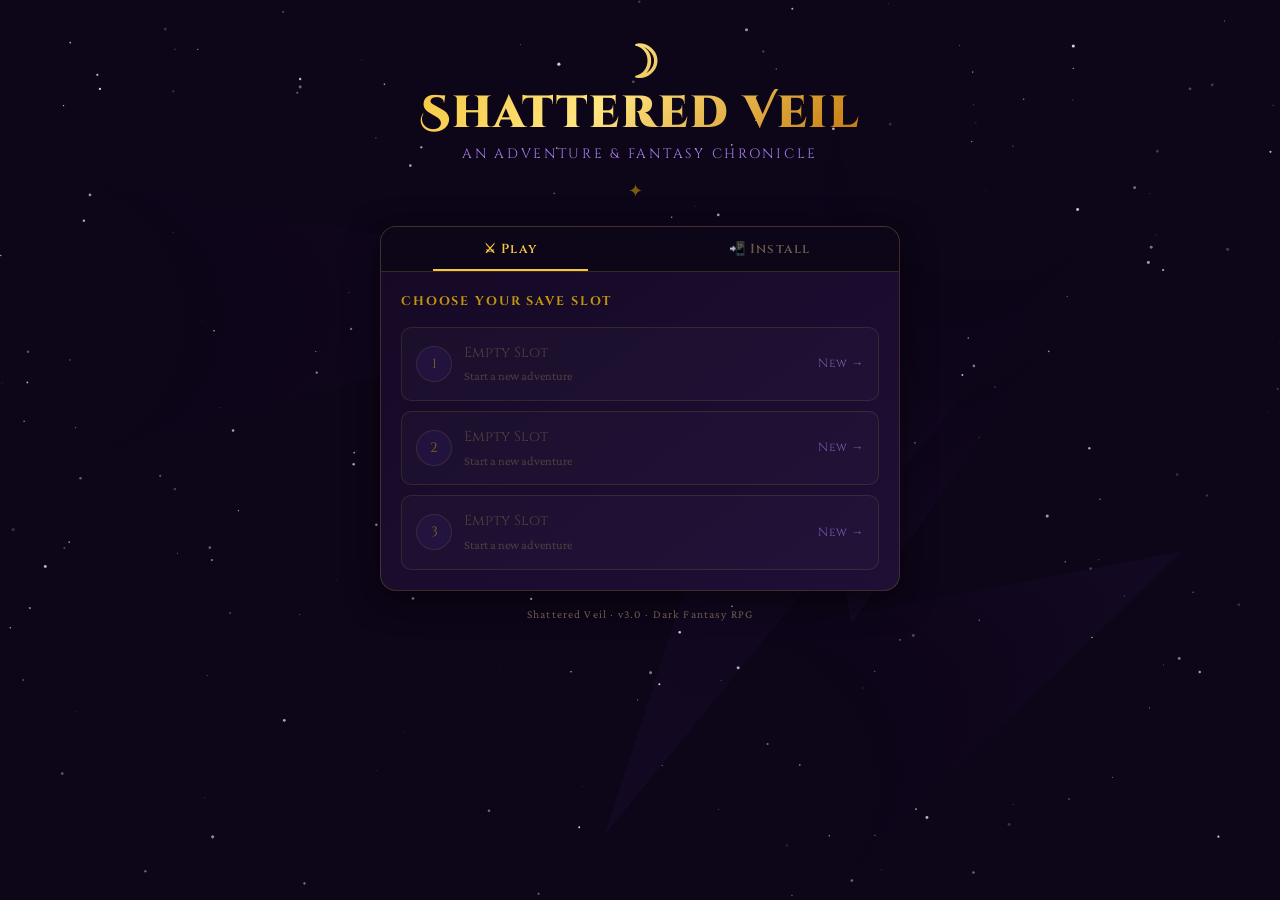
==== commit 79f2dc21: "v1" ====
--- a/index.html
+++ b/index.html
@@ -25,11 +25,9 @@
 
   <!-- Logo block -->
   <div class="logo-block">
-    <div class="logo-icon">
-      <img src="icons/icon-192.png" alt="Shattered Veil" width="80" height="80"/>
-    </div>
+    <h1 class="logo-title">☽</h1>
     <h1 class="logo-title">Shattered Veil</h1>
-    <p class="logo-subtitle">A Dark Fantasy Chronicle</p>
+    <p class="logo-subtitle">An Adventure & Fantasy Chronicle</p>
     <div class="logo-divider"><span>✦</span></div>
   </div>
 
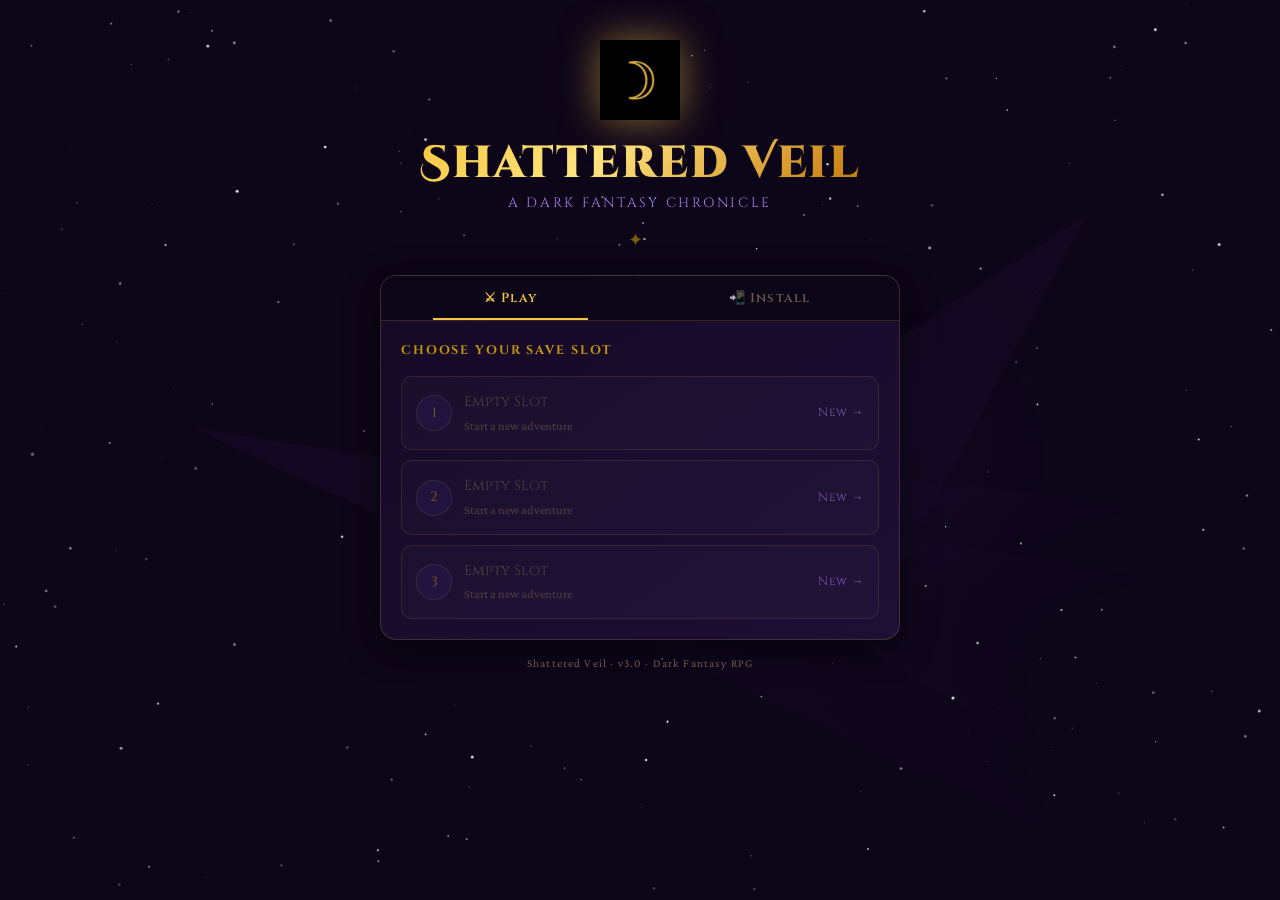
==== commit 828951a2: "v3" ====
--- a/index.html
+++ b/index.html
@@ -19,15 +19,15 @@
 <!-- ─── STARTUP SCREEN ─────────────────────────────────── -->
 <div id="startup-screen" class="active">
   <canvas id="star-canvas"></canvas>
-
-  <!-- Floating rune particles -->
   <div class="rune-particles" id="rune-particles"></div>
 
-  <!-- Logo block -->
+  <div class="startup-inner">
   <div class="logo-block">
-    <h1 class="logo-title">☽</h1>
+    <div class="logo-icon">
+      <img src="icons/icon-192.png" alt="Shattered Veil" width="80" height="80"/>
+    </div>
     <h1 class="logo-title">Shattered Veil</h1>
-    <p class="logo-subtitle">An Adventure & Fantasy Chronicle</p>
+    <p class="logo-subtitle">A Dark Fantasy Chronicle</p>
     <div class="logo-divider"><span>✦</span></div>
   </div>
 
@@ -173,6 +173,8 @@
   </div><!-- /startup-card -->
 
   <p class="startup-footer">Shattered Veil · v3.0 · Dark Fantasy RPG</p>
+
+  </div><!-- /startup-inner -->
 </div><!-- /startup-screen -->
 
 <!-- ─── MODAL OVERLAY ────────────────────────────────────── -->
--- a/style.css
+++ b/style.css
@@ -39,16 +39,24 @@
 /* ── STARTUP SCREEN ─────────────────────────────────────── */
 #startup-screen {
   position: fixed; inset: 0; z-index: 1000;
+  background: var(--bg);
+  opacity: 1; transition: opacity 0.6s ease;
+  /* iOS Safari fix: overflow on fixed elements needs -webkit-overflow-scrolling */
+  overflow-y: scroll;
+  -webkit-overflow-scrolling: touch;
+}
+#startup-screen.fade-out { opacity: 0; pointer-events: none; }
+#startup-screen.hidden { display: none; }
+
+/* Inner wrapper handles flex layout so the fixed parent can scroll on iOS */
+.startup-inner {
   display: flex; flex-direction: column;
   align-items: center; justify-content: flex-start;
-  padding: 20px 16px 28px;
-  overflow-y: auto;
-  background: var(--bg);
-  opacity: 1; transition: opacity 0.6s ease;
+  padding: 20px 16px 48px;
+  min-height: 100%;
+  width: 100%;
   gap: 0;
 }
-#startup-screen.fade-out { opacity: 0; pointer-events: none; }
-#startup-screen.hidden { display: none; }
 
 /* Star canvas */
 #star-canvas {
@@ -168,6 +176,9 @@
 /* Tab content */
 .tab-content { display: none; padding: 20px; }
 .tab-content.active { display: block; }
+
+/* Install section gets extra bottom padding so content isn't clipped */
+.install-section { padding-bottom: 8px; }
 
 /* ── SAVE SLOTS ── */
 .section-heading {
@@ -327,6 +338,7 @@
   font-size: 0.72rem; color: var(--text-muted);
   letter-spacing: 0.1em; text-align: center;
   animation: fadeUp 1s ease 0.5s both;
+  width: 100%;
 }
 
 /* ── MODAL ──────────────────────────────────────────────── */
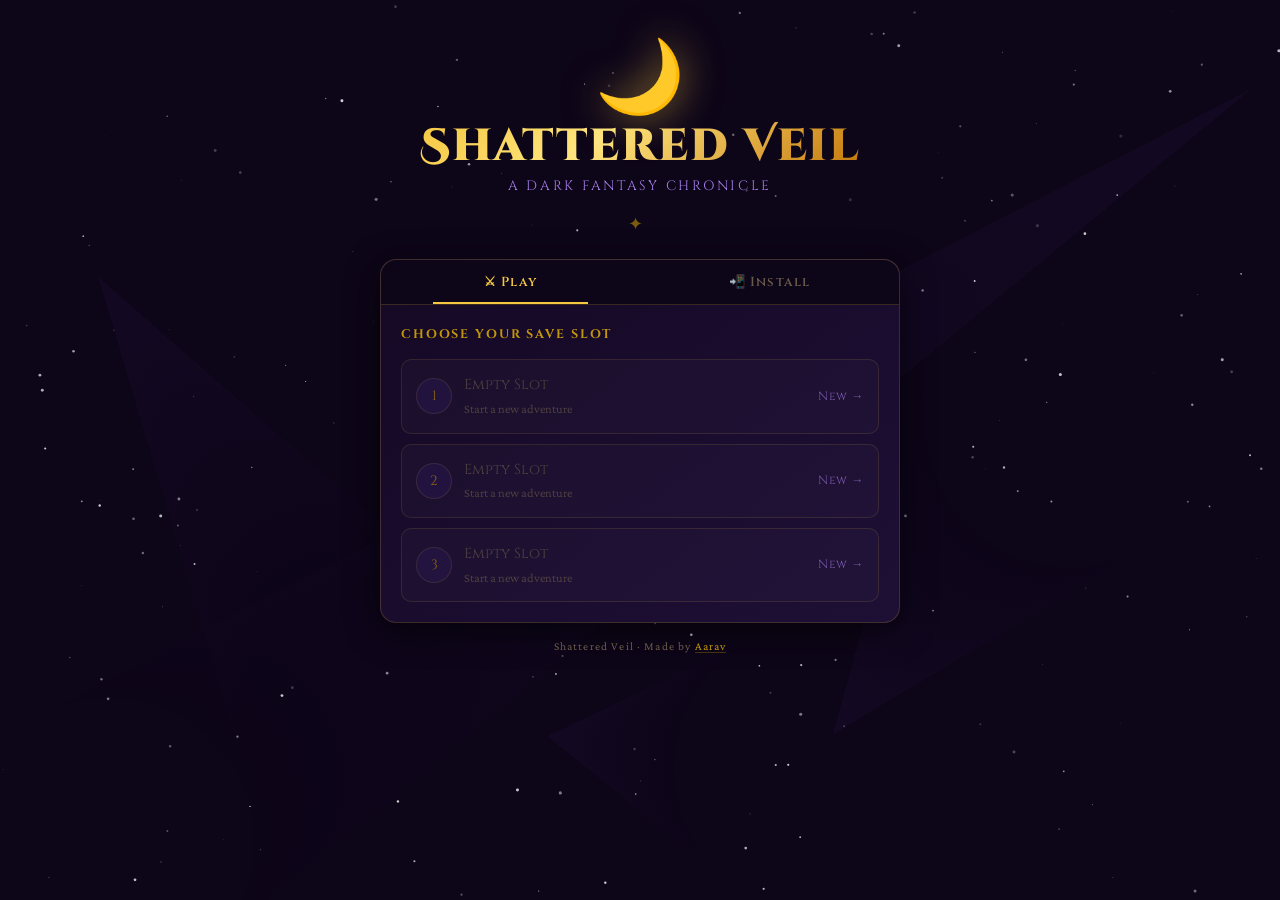
==== commit 41bbaa79: "v1" ====
--- a/index.html
+++ b/index.html
@@ -24,7 +24,7 @@
   <div class="startup-inner">
   <div class="logo-block">
     <div class="logo-icon">
-      <img src="icons/icon-192.png" alt="Shattered Veil" width="80" height="80"/>
+      <span class="logo-moon">🌙</span>
     </div>
     <h1 class="logo-title">Shattered Veil</h1>
     <p class="logo-subtitle">A Dark Fantasy Chronicle</p>
@@ -172,7 +172,7 @@
 
   </div><!-- /startup-card -->
 
-  <p class="startup-footer">Shattered Veil · v3.0 · Dark Fantasy RPG</p>
+  <p class="startup-footer">Shattered Veil · Made by <a href="https://aarav-cc.netlify.app/" target="_blank" rel="noopener" class="footer-link">Aarav</a></p>
 
   </div><!-- /startup-inner -->
 </div><!-- /startup-screen -->
--- a/style.css
+++ b/style.css
@@ -96,8 +96,13 @@
 }
 .logo-icon {
   margin-bottom: 10px;
-  filter: drop-shadow(0 0 20px rgba(245,200,66,0.5));
   animation: pulse-icon 3s ease-in-out infinite;
+}
+.logo-moon {
+  font-size: 72px;
+  display: block;
+  line-height: 1;
+  filter: drop-shadow(0 0 20px rgba(245,200,66,0.6));
 }
 @keyframes pulse-icon {
   0%,100% { filter: drop-shadow(0 0 16px rgba(245,200,66,0.4)); }
@@ -137,7 +142,7 @@
   background: linear-gradient(145deg, var(--bg2), var(--bg3));
   border: 1px solid var(--border);
   border-radius: var(--radius-lg);
-  overflow: hidden;
+  overflow: visible;
   box-shadow: var(--shadow), inset 0 1px 0 rgba(245,200,66,0.1);
   animation: fadeUp 0.9s ease 0.2s both;
   margin-top: 8px;
@@ -152,6 +157,8 @@
   display: flex;
   background: var(--bg);
   border-bottom: 1px solid var(--border);
+  border-radius: var(--radius-lg) var(--radius-lg) 0 0;
+  overflow: hidden;
 }
 .tab-btn {
   flex: 1;
@@ -340,6 +347,16 @@
   animation: fadeUp 1s ease 0.5s both;
   width: 100%;
 }
+.footer-link {
+  color: var(--gold-dim);
+  text-decoration: none;
+  border-bottom: 1px solid rgba(196,151,10,0.3);
+  transition: color 0.2s, border-color 0.2s;
+}
+.footer-link:hover {
+  color: var(--gold);
+  border-color: var(--gold);
+}
 
 /* ── MODAL ──────────────────────────────────────────────── */
 .modal-overlay {
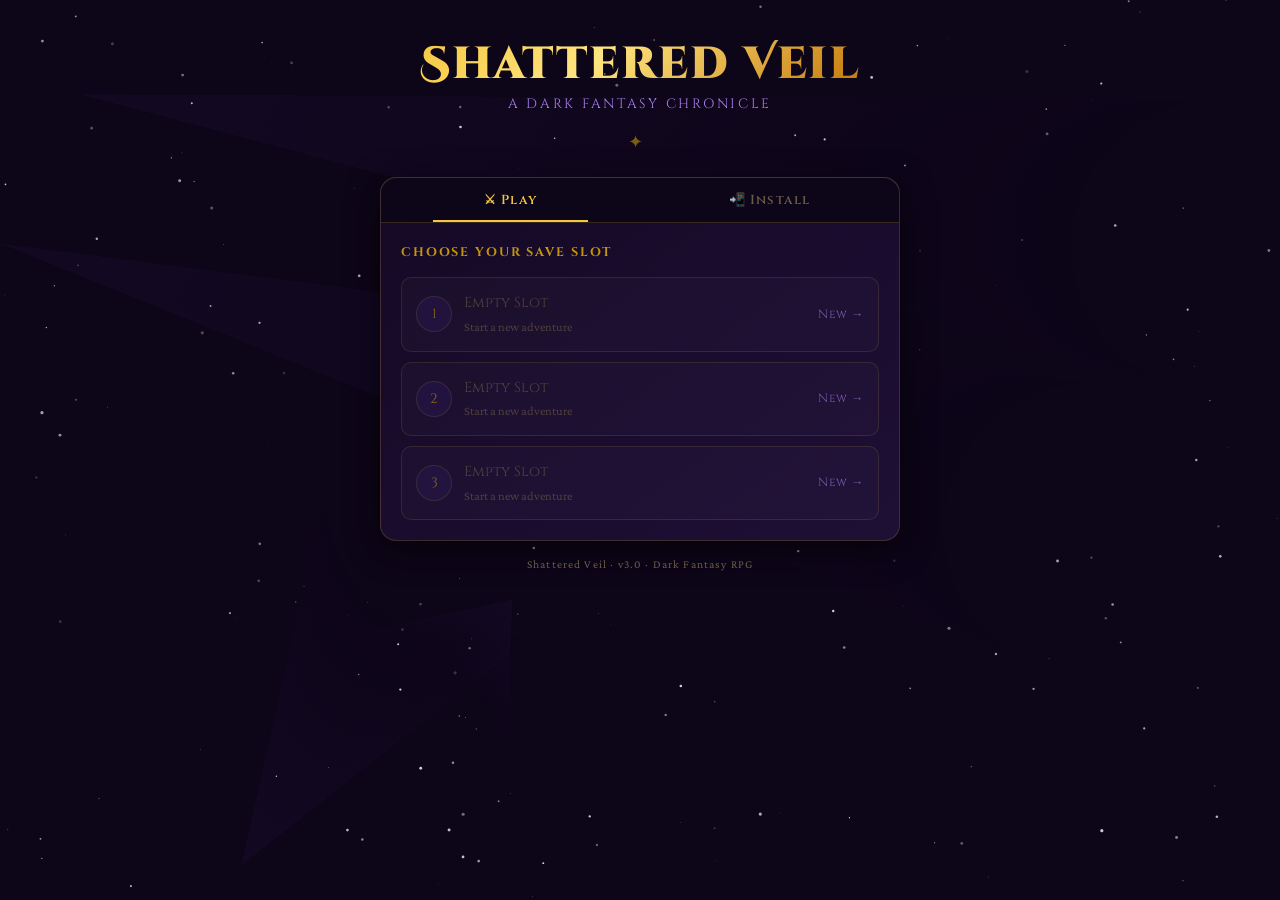
==== commit eddf06e4: "v1" ====
--- a/index.html
+++ b/index.html
@@ -23,9 +23,7 @@
 
   <div class="startup-inner">
   <div class="logo-block">
-    <div class="logo-icon">
-      <span class="logo-moon">🌙</span>
-    </div>
+    <h1 class="logo-title"></h1>
     <h1 class="logo-title">Shattered Veil</h1>
     <p class="logo-subtitle">A Dark Fantasy Chronicle</p>
     <div class="logo-divider"><span>✦</span></div>
@@ -172,7 +170,7 @@
 
   </div><!-- /startup-card -->
 
-  <p class="startup-footer">Shattered Veil · Made by <a href="https://aarav-cc.netlify.app/" target="_blank" rel="noopener" class="footer-link">Aarav</a></p>
+  <p class="startup-footer">Shattered Veil · v3.0 · Dark Fantasy RPG</p>
 
   </div><!-- /startup-inner -->
 </div><!-- /startup-screen -->
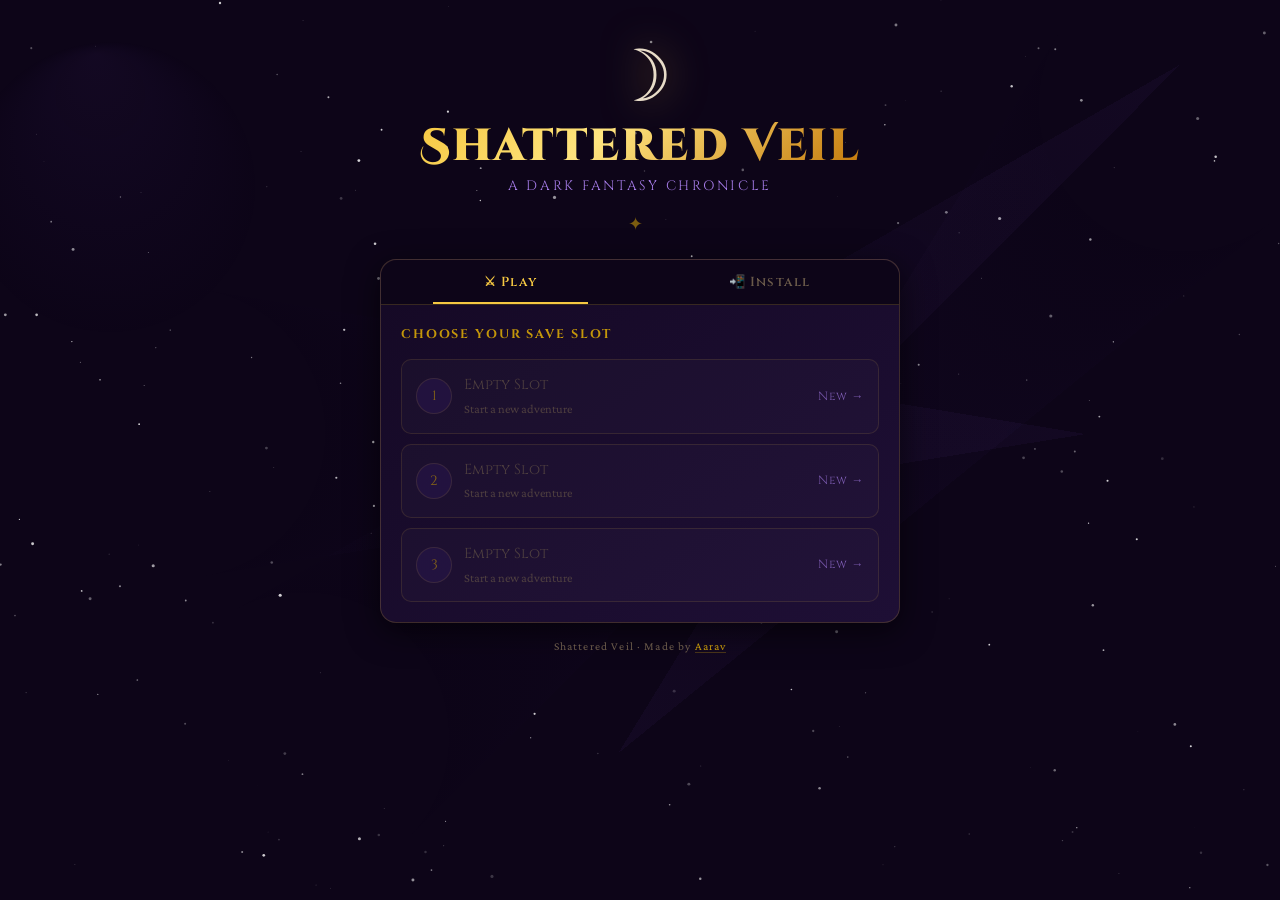
==== commit fd16e265: "v1" ====
--- a/index.html
+++ b/index.html
@@ -23,7 +23,9 @@
 
   <div class="startup-inner">
   <div class="logo-block">
-    <h1 class="logo-title"></h1>
+    <div class="logo-icon">
+      <span class="logo-moon">☽</span>
+    </div>
     <h1 class="logo-title">Shattered Veil</h1>
     <p class="logo-subtitle">A Dark Fantasy Chronicle</p>
     <div class="logo-divider"><span>✦</span></div>
@@ -170,7 +172,7 @@
 
   </div><!-- /startup-card -->
 
-  <p class="startup-footer">Shattered Veil · v3.0 · Dark Fantasy RPG</p>
+  <p class="startup-footer">Shattered Veil · Made by <a href="https://aarav-cc.netlify.app/" target="_blank" rel="noopener" class="footer-link">Aarav</a></p>
 
   </div><!-- /startup-inner -->
 </div><!-- /startup-screen -->
